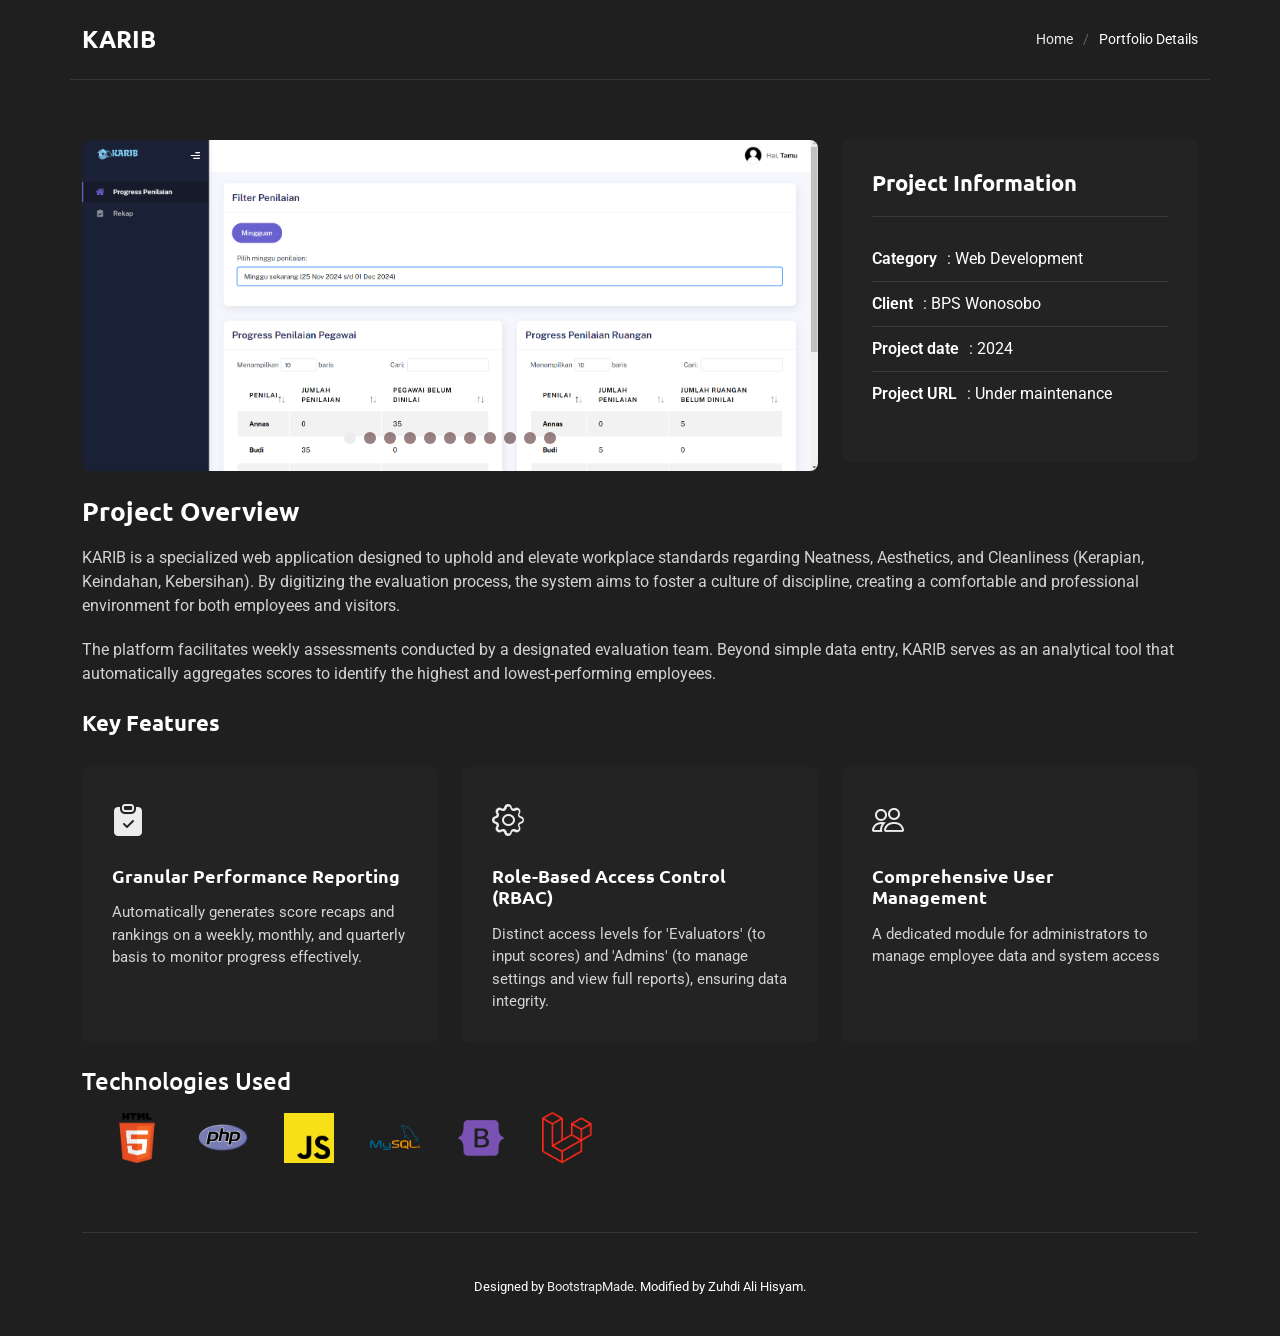
==== detail-karib.html @ 89c1a896 "update footer" ====
<!DOCTYPE html>
<html lang="en">
  <head>
    <meta charset="utf-8" />
    <meta content="width=device-width, initial-scale=1.0" name="viewport" />
    <title>Portfolio Details - KARIB</title>
    <meta name="description" content="" />
    <meta name="keywords" content="" />

    <!-- Favicons -->
    <link href="assets/img/favicon.png" rel="icon" />
    <link href="assets/img/apple-touch-icon.png" rel="apple-touch-icon" />

    <!-- Fonts -->
    <link href="https://fonts.googleapis.com" rel="preconnect" />
    <link href="https://fonts.gstatic.com" rel="preconnect" crossorigin />
    <link
      href="https://fonts.googleapis.com/css2?family=Roboto:ital,wght@0,100;0,300;0,400;0,500;0,700;0,900;1,100;1,300;1,400;1,500;1,700;1,900&family=Ubuntu:ital,wght@0,300;0,400;0,500;0,700;1,300;1,400;1,500;1,700&family=Nunito:ital,wght@0,200;0,300;0,400;0,500;0,600;0,700;0,800;0,900;1,200;1,300;1,400;1,500;1,600;1,700;1,800;1,900&display=swap"
      rel="stylesheet"
    />

    <!-- Vendor CSS Files -->
    <link
      href="assets/vendor/bootstrap/css/bootstrap.min.css"
      rel="stylesheet"
    />
    <link
      href="assets/vendor/bootstrap-icons/bootstrap-icons.css"
      rel="stylesheet"
    />
    <link href="assets/vendor/aos/aos.css" rel="stylesheet" />
    <link
      href="assets/vendor/glightbox/css/glightbox.min.css"
      rel="stylesheet"
    />
    <link href="assets/vendor/swiper/swiper-bundle.min.css" rel="stylesheet" />

    <!-- Main CSS File -->
    <link href="assets/css/main.css" rel="stylesheet" />

    <!-- =======================================================
  * Template Name: SnapFolio
  * Template URL: https://bootstrapmade.com/snapfolio-bootstrap-portfolio-template/
  * Updated: Jul 21 2025 with Bootstrap v5.3.7
  * Author: BootstrapMade.com
  * License: https://bootstrapmade.com/license/
  ======================================================== -->
  </head>

  <body class="portfolio-details-page">
    <main class="main">
      <!-- Page Title -->
      <div class="page-title dark-background">
        <div
          class="container d-lg-flex justify-content-between align-items-center"
        >
          <h1 class="mb-2 mb-lg-0">KARIB</h1>
          <nav class="breadcrumbs">
            <ol>
              <li><a href="index.html">Home</a></li>
              <li class="current">Portfolio Details</li>
            </ol>
          </nav>
        </div>
      </div>
      <!-- End Page Title -->

      <!-- Portfolio Details Section -->
      <section id="portfolio-details" class="portfolio-details section">
        <div class="container" data-aos="fade-up" data-aos-delay="100">
          <div class="row gy-4">
            <div class="col-lg-8">
              <div class="portfolio-details-slider swiper init-swiper">
                <script type="application/json" class="swiper-config">
                  {
                    "loop": true,
                    "speed": 600,
                    "autoplay": {
                      "delay": 5000
                    },
                    "slidesPerView": "auto",
                    "pagination": {
                      "el": ".swiper-pagination",
                      "type": "bullets",
                      "clickable": true
                    }
                  }
                </script>

                <div class="swiper-wrapper align-items-center">
                  <div class="swiper-slide">
                    <img
                      src="assets/img/portfolio/karib/karib.png"
                      alt="Portfolio Image"
                      class="img-fluid"
                      loading="lazy"
                    />
                  </div>

                  <div class="swiper-slide">
                    <img
                      src="assets/img/portfolio/karib/karib-(1).png"
                      alt="Portfolio Image"
                      class="img-fluid"
                      loading="lazy"
                    />
                  </div>
                  <div class="swiper-slide">
                    <img
                      src="assets/img/portfolio/karib/karib-(2).png"
                      alt="Portfolio Image"
                      class="img-fluid"
                      loading="lazy"
                    />
                  </div>

                  <div class="swiper-slide">
                    <img
                      src="assets/img/portfolio/karib/karib-(3).png"
                      alt="Portfolio Image"
                      class="img-fluid"
                      loading="lazy"
                    />
                  </div>

                  <div class="swiper-slide">
                    <img
                      src="assets/img/portfolio/karib/karib-(4).png"
                      alt="Portfolio Image"
                      class="img-fluid"
                      loading="lazy"
                    />
                  </div>

                  <div class="swiper-slide">
                    <img
                      src="assets/img/portfolio/karib/karib-(5).png"
                      alt="Portfolio Image"
                      class="img-fluid"
                      loading="lazy"
                    />
                  </div>

                  <div class="swiper-slide">
                    <img
                      src="assets/img/portfolio/karib/karib-(6).png"
                      alt="Portfolio Image"
                      class="img-fluid"
                      loading="lazy"
                    />
                  </div>

                  <div class="swiper-slide">
                    <img
                      src="assets/img/portfolio/karib/karib-(7).png"
                      alt="Portfolio Image"
                      class="img-fluid"
                      loading="lazy"
                    />
                  </div>

                  <div class="swiper-slide">
                    <img
                      src="assets/img/portfolio/karib/karib-(8).png"
                      alt="Portfolio Image"
                      class="img-fluid"
                      loading="lazy"
                    />
                  </div>

                  <div class="swiper-slide">
                    <img
                      src="assets/img/portfolio/karib/karib-(9).png"
                      alt="Portfolio Image"
                      class="img-fluid"
                      loading="lazy"
                    />
                  </div>

                  <div class="swiper-slide">
                    <img
                      src="assets/img/portfolio/karib/karib-(10).png"
                      alt="Portfolio Image"
                      class="img-fluid"
                      loading="lazy"
                    />
                  </div>
                </div>
                <div class="swiper-pagination"></div>
              </div>
            </div>

            <div class="col-lg-4">
              <div
                class="portfolio-info"
                data-aos="fade-left"
                data-aos-delay="200"
              >
                <h3>Project Information</h3>
                <ul>
                  <li><strong>Category</strong>: Web Development</li>
                  <li><strong>Client</strong>: BPS Wonosobo</li>
                  <li><strong>Project date</strong>: 2024</li>
                  <li><strong>Project URL</strong>: Under maintenance</li>
                </ul>
              </div>
            </div>

            <div class="col-lg-12">
              <div
                class="portfolio-description"
                data-aos="fade-up"
                data-aos-delay="300"
              >
                <h2>Project Overview</h2>
                <p>
                  KARIB is a specialized web application designed to uphold and
                  elevate workplace standards regarding Neatness, Aesthetics,
                  and Cleanliness (Kerapian, Keindahan, Kebersihan). By
                  digitizing the evaluation process, the system aims to foster a
                  culture of discipline, creating a comfortable and professional
                  environment for both employees and visitors.
                </p>
                <p>
                  The platform facilitates weekly assessments conducted by a
                  designated evaluation team. Beyond simple data entry, KARIB
                  serves as an analytical tool that automatically aggregates
                  scores to identify the highest and lowest-performing
                  employees.
                </p>

                <div class="features mt-4">
                  <h3>Key Features</h3>
                  <div class="row gy-3">
                    <div class="col-md-4">
                      <div
                        class="feature-item"
                        data-aos="fade-up"
                        data-aos-delay="400"
                      >
                        <i class="bi bi-clipboard-check-fill"></i>
                        <h4>Granular Performance Reporting</h4>
                        <p>
                          Automatically generates score recaps and rankings on a
                          weekly, monthly, and quarterly basis to monitor
                          progress effectively.
                        </p>
                      </div>
                    </div>

                    <div class="col-md-4">
                      <div
                        class="feature-item"
                        data-aos="fade-up"
                        data-aos-delay="500"
                      >
                        <i class="bi bi-gear"></i>
                        <h4>Role-Based Access Control (RBAC)</h4>
                        <p>
                          Distinct access levels for 'Evaluators' (to input
                          scores) and 'Admins' (to manage settings and view full
                          reports), ensuring data integrity.
                        </p>
                      </div>
                    </div>

                    <div class="col-md-4">
                      <div
                        class="feature-item"
                        data-aos="fade-up"
                        data-aos-delay="600"
                      >
                        <i class="bi bi-people"></i>
                        <h4>Comprehensive User Management</h4>
                        <p>
                          A dedicated module for administrators to manage
                          employee data and system access
                        </p>
                      </div>
                    </div>
                  </div>
                </div>
              </div>
            </div>

            <div class="col-lg-12">
              <h4>Technologies Used</h4>
              <div class="container" data-aos="fade-up" data-aos-delay="100">
                <div class="row">
                  <div class="col">
                    <div
                      class="skills-category"
                      data-aos="fade-up"
                      data-aos-delay="200"
                    >
                      <div class="skills-animation">
                        <div
                          class="skill-item d-flex flex-wrap align-items-center"
                        >
                          <div class="hover-putih" data-name="HTML">
                            <img
                              src="assets/img/logo/html.png"
                              alt="HTML"
                              style="width: 50px"
                              loading="lazy"
                            />
                          </div>

                          <div class="hover-putih" data-name="PHP">
                            <img
                              src="assets/img/logo/php.png"
                              alt="PHP"
                              style="width: 50px"
                              loading="lazy"
                            />
                          </div>
                          <div class="hover-putih" data-name="JavaScript">
                            <img
                              src="assets/img/logo/js.png"
                              alt="JavaScript"
                              style="width: 50px"
                              loading="lazy"
                            />
                          </div>
                          <div class="hover-putih" data-name="mySQL">
                            <img
                              src="assets/img/logo/mysql.png"
                              alt="mySQL"
                              style="width: 50px"
                              loading="lazy"
                            />
                          </div>
                          <div class="hover-putih" data-name="Bootstrap">
                            <img
                              src="assets/img/logo/bootstrap.png"
                              alt="Bootstrap"
                              style="width: 50px"
                              loading="lazy"
                            />
                          </div>
                          <div class="hover-putih" data-name="Laravel">
                            <img
                              src="assets/img/logo/laravel.png"
                              alt="Laravel"
                              style="width: 50px"
                              loading="lazy"
                            />
                          </div>
                        </div>
                      </div>
                    </div>
                    <!-- End Frontend Skills -->
                  </div>
                </div>
              </div>
            </div>
          </div>
        </div>
      </section>
      <!-- /Portfolio Details Section -->
    </main>

    <footer id="footer" class="footer position-relative">
      <div class="container">
        <div class="copyright text-center"></div>
        <div class="credits">
          <!-- All the links in the footer should remain intact. -->
          <!-- You can delete the links only if you've purchased the pro version. -->
          <!-- Licensing information: https://bootstrapmade.com/license/ -->
          <!-- Purchase the pro version with working PHP/AJAX contact form: [buy-url] -->
          Designed by <a href="https://bootstrapmade.com/">BootstrapMade</a>.
          Modified by Zuhdi Ali Hisyam.
        </div>
      </div>
    </footer>

    <!-- Scroll Top -->
    <a
      href="#"
      id="scroll-top"
      class="scroll-top d-flex align-items-center justify-content-center"
      ><i class="bi bi-arrow-up-short"></i
    ></a>

    <!-- Preloader -->
    <div id="preloader"></div>

    <!-- Vendor JS Files -->
    <script src="assets/vendor/bootstrap/js/bootstrap.bundle.min.js"></script>
    <script src="assets/vendor/php-email-form/validate.js"></script>
    <script src="assets/vendor/aos/aos.js"></script>
    <script src="assets/vendor/typed.js/typed.umd.js"></script>
    <script src="assets/vendor/purecounter/purecounter_vanilla.js"></script>
    <script src="assets/vendor/waypoints/noframework.waypoints.js"></script>
    <script src="assets/vendor/isotope-layout/isotope.pkgd.min.js"></script>
    <script src="assets/vendor/imagesloaded/imagesloaded.pkgd.min.js"></script>
    <script src="assets/vendor/glightbox/js/glightbox.min.js"></script>
    <script src="assets/vendor/swiper/swiper-bundle.min.js"></script>

    <!-- Main JS File -->
    <script src="assets/js/main.js"></script>
  </body>
</html>
---- assets/css/main.css ----
/**
* Template Name: SnapFolio
* Template URL: https://bootstrapmade.com/snapfolio-bootstrap-portfolio-template/
* Updated: Jul 21 2025 with Bootstrap v5.3.7
* Author: BootstrapMade.com
* License: https://bootstrapmade.com/license/
*/

/*--------------------------------------------------------------
# Font & Color Variables
# Help: https://bootstrapmade.com/color-system/
--------------------------------------------------------------*/
/* Fonts */
:root {
  --default-font: "Roboto",  system-ui, -apple-system, "Segoe UI", Roboto, "Helvetica Neue", Arial, "Noto Sans", "Liberation Sans", sans-serif, "Apple Color Emoji", "Segoe UI Emoji", "Segoe UI Symbol", "Noto Color Emoji";
  --heading-font: "Ubuntu",  sans-serif;
  --nav-font: "Nunito",  sans-serif;
}

/* Global Colors - The following color variables are used throughout the website. Updating them here will change the color scheme of the entire website */
:root { 
  --background-color: #1f1f1f; /* Background color for the entire website, including individual sections */
  --default-color: #ffffff; /* Default color used for the majority of the text content across the entire website */
  --heading-color: #ffffff; /* Color for headings, subheadings and title throughout the website */
  --accent-color: #ececec; /* Accent color that represents your brand on the website. It's used for buttons, links, and other elements that need to stand out */
  --surface-color: #232323; /* The surface color is used as a background of boxed elements within sections, such as cards, icon boxes, or other elements that require a visual separation from the global background. */
  --contrast-color: #310606; /* Contrast color for text, ensuring readability against backgrounds of accent, heading, or default colors. */
}

/* Nav Menu Colors - The following color variables are used specifically for the navigation menu. They are separate from the global colors to allow for more customization options */
:root {
  --nav-color: rgba(236, 236, 236, 0.59);  /* The default color of the main navmenu links */
  --nav-hover-color: #ffffff; /* Applied to main navmenu links when they are hovered over or active */
  --nav-mobile-background-color: #393939; /* Used as the background color for mobile navigation menu */
  --nav-dropdown-background-color: #393939; /* Used as the background color for dropdown items that appear when hovering over primary navigation items */
  --nav-dropdown-color: #ffffff; /* Used for navigation links of the dropdown items in the navigation menu. */
  --nav-dropdown-hover-color: #ececec; /* Similar to --nav-hover-color, this color is applied to dropdown navigation links when they are hovered over. */
}

/* Color Presets - These classes override global colors when applied to any section or element, providing reuse of the sam color scheme. */

.light-background {
  --background-color: #2c2c2c;
  --surface-color: #323232;
}

.dark-background {
  --background-color: #040b14;
  --default-color: #ffffff;
  --heading-color: #ffffff;
  --surface-color: #151f2b;
  --contrast-color: #ffffff;
}

/* Smooth scroll */
:root {
  scroll-behavior: smooth;
}

/*--------------------------------------------------------------
# General Styling & Shared Classes
--------------------------------------------------------------*/
body {
  color: var(--default-color);
  background-color: var(--background-color);
  font-family: var(--default-font);
}

a {
  color: var(--accent-color);
  text-decoration: none;
  transition: 0.3s;
}

a:hover {
  color: color-mix(in srgb, var(--accent-color), transparent 25%);
  text-decoration: none;
}

h1,
h2,
h3,
h4,
h5,
h6 {
  color: var(--heading-color);
  font-family: var(--heading-font);
}

/* PHP Email Form Messages
------------------------------*/
.php-email-form .error-message {
  display: none;
  background: #df1529;
  color: #ffffff;
  text-align: left;
  padding: 15px;
  margin-bottom: 24px;
  font-weight: 600;
}

.php-email-form .sent-message {
  display: none;
  color: #ffffff;
  background: #059652;
  text-align: center;
  padding: 15px;
  margin-bottom: 24px;
  font-weight: 600;
}

.php-email-form .loading {
  display: none;
  background: var(--surface-color);
  text-align: center;
  padding: 15px;
  margin-bottom: 24px;
}

.php-email-form .loading:before {
  content: "";
  display: inline-block;
  border-radius: 50%;
  width: 24px;
  height: 24px;
  margin: 0 10px -6px 0;
  border: 3px solid var(--accent-color);
  border-top-color: var(--surface-color);
  animation: php-email-form-loading 1s linear infinite;
}

@keyframes php-email-form-loading {
  0% {
    transform: rotate(0deg);
  }

  100% {
    transform: rotate(360deg);
  }
}

/*--------------------------------------------------------------
# Global Header
--------------------------------------------------------------*/
.header {
  --background-color: #1b1b1b;
  --contrast-color: #444444;
  color: var(--default-color);
  position: fixed;
  top: 0;
  left: 0;
  bottom: 0;
  padding: 0 15px;
  width: 300px;
  transition: all ease-in-out 0.3s;
  overflow-y: auto;
  z-index: 997;
}

.header .header-container {
  border-radius: 20px;
  padding: 15px;
  background-color: var(--background-color);
  border: 1px solid color-mix(in srgb, var(--default-color), transparent 80%);
}

.header .social-links {
  margin: 0 0 10px 0;
}

.header .social-links a {
  font-size: 16px;
  display: inline-flex;
  align-items: center;
  justify-content: center;
  background: color-mix(in srgb, var(--default-color), transparent 90%);
  color: var(--default-color);
  margin: 0 2px;
  border-radius: 50%;
  text-align: center;
  width: 40px;
  height: 40px;
  transition: 0.3s;
}

.header .social-links a:hover {
  color: var(--contrast-color);
  background: var(--accent-color);
}

@media (min-width: 1200px) {

  .header~main,
  .header~#footer {
    margin-left: 330px;
  }
}

@media (max-width: 1199px) {
  .header {
    left: -100%;
  }
}

.header.header-show {
  left: 0;
}

.header .header-toggle {
  color: var(--contrast-color);
  background-color: var(--accent-color);
  font-size: 22px;
  display: flex;
  align-items: center;
  justify-content: center;
  width: 40px;
  height: 40px;
  border-radius: 50%;
  cursor: pointer;
  position: fixed;
  top: 15px;
  right: 15px;
  z-index: 9999;
  transition: background-color 0.3s;
}

.header .header-toggle:hover {
  color: var(--contrast-color);
  background-color: color-mix(in srgb, var(--accent-color) 90%, white 15%);
}

/*--------------------------------------------------------------
# Navigation Menu
--------------------------------------------------------------*/
.mobile-nav-toggle {
  display: none;
}

.navmenu {
  padding: 0;
  z-index: 9997;
  width: 100%;
}

.navmenu ul {
  list-style: none;
  padding: 0 0 20px 0;
  margin: 0;
}

.navmenu a,
.navmenu a:focus {
  color: var(--nav-color);
  padding: 15px 10px;
  font-family: var(--nav-font);
  font-size: 16px;
  font-weight: 400;
  display: flex;
  align-items: center;
  white-space: nowrap;
  transition: 0.3s;
  width: 100%;
}

.navmenu a .navicon,
.navmenu a:focus .navicon {
  font-size: 20px;
  margin-right: 10px;
}

.navmenu a .toggle-dropdown,
.navmenu a:focus .toggle-dropdown {
  font-size: 12px;
  line-height: 0;
  margin-left: auto;
  width: 30px;
  height: 30px;
  display: flex;
  align-items: center;
  justify-content: center;
  border-radius: 50%;
  transition: 0.3s;
  flex-shrink: 0;
  background-color: color-mix(in srgb, var(--accent-color), transparent 90%);
}

.navmenu a .toggle-dropdown:hover,
.navmenu a:focus .toggle-dropdown:hover {
  background-color: var(--accent-color);
  color: var(--contrast-color);
}

.navmenu a:hover,
.navmenu .active,
.navmenu .active:focus {
  color: var(--nav-hover-color);
}

.navmenu a:hover .navicon,
.navmenu .active .navicon,
.navmenu .active:focus .navicon {
  color: var(--accent-color);
}

.navmenu .active .toggle-dropdown,
.navmenu .active:focus .toggle-dropdown {
  background-color: var(--accent-color);
  color: var(--contrast-color);
  transform: rotate(180deg);
}

.navmenu .dropdown {
  display: block;
}

.navmenu .dropdown a,
.navmenu .dropdown a:focus {
  color: --nav-dropdown-color;
}

.navmenu .dropdown a:hover,
.navmenu .dropdown .active,
.navmenu .dropdown .active:focus {
  color: var(--nav-dropdown-hover-color);
}

.navmenu .dropdown ul {
  position: static;
  display: none;
  z-index: 99;
  padding: 5px 10px;
  margin: 5px 10px;
  background-color: var(--nav-dropdown-background-color);
  border: 1px solid color-mix(in srgb, var(--default-color), transparent 90%);
  box-shadow: none;
  transition: all 0.5s ease-in-out;
}

.navmenu .dropdown ul ul {
  background-color: rgba(33, 37, 41, 0.1);
}

.navmenu .dropdown>.dropdown-active {
  display: block;
  background-color: rgba(33, 37, 41, 0.03);
}

/*--------------------------------------------------------------
# Global Footer
--------------------------------------------------------------*/
.footer {
  color: var(--default-color);
  background-color: var(--background-color);
  font-size: 14px;
  padding: 0 0 40px 0;
  position: relative;
}

.footer .copyright {
  padding-top: 40px;
  border-top: 1px solid color-mix(in srgb, var(--default-color), transparent 90%);
}

.footer .copyright p {
  margin-bottom: 0;
}

.footer .credits {
  margin-top: 4px;
  font-size: 13px;
  text-align: center;
}

/*--------------------------------------------------------------
# Preloader
--------------------------------------------------------------*/
#preloader {
  position: fixed;
  inset: 0;
  z-index: 999999;
  overflow: hidden;
  background: var(--background-color);
  transition: all 0.6s ease-out;
}

#preloader:before {
  content: "";
  position: fixed;
  top: calc(50% - 30px);
  left: calc(50% - 30px);
  border: 6px solid #ffffff;
  border-color: var(--accent-color) transparent var(--accent-color) transparent;
  border-radius: 50%;
  width: 60px;
  height: 60px;
  animation: animate-preloader 1.5s linear infinite;
}

@keyframes animate-preloader {
  0% {
    transform: rotate(0deg);
  }

  100% {
    transform: rotate(360deg);
  }
}

/*--------------------------------------------------------------
# Scroll Top Button
--------------------------------------------------------------*/
.scroll-top {
  position: fixed;
  visibility: hidden;
  opacity: 0;
  right: 15px;
  bottom: -15px;
  z-index: 99999;
  background-color: var(--accent-color);
  width: 44px;
  height: 44px;
  border-radius: 50px;
  transition: all 0.4s;
}

.scroll-top i {
  font-size: 24px;
  color: var(--contrast-color);
  line-height: 0;
}

.scroll-top:hover {
  background-color: color-mix(in srgb, var(--accent-color), transparent 20%);
  color: var(--contrast-color);
}

.scroll-top.active {
  visibility: visible;
  opacity: 1;
  bottom: 15px;
}

/*--------------------------------------------------------------
# Disable aos animation delay on mobile devices
--------------------------------------------------------------*/
@media screen and (max-width: 768px) {
  [data-aos-delay] {
    transition-delay: 0 !important;
  }
}

/*--------------------------------------------------------------
# Global Page Titles & Breadcrumbs
--------------------------------------------------------------*/
.page-title {
  color: var(--default-color);
  padding: 25px 0 0 0;
  position: relative;
}

.page-title .container {
  border-bottom: 1px solid color-mix(in srgb, var(--default-color), transparent 90%);
  padding-bottom: 25px;
}

.page-title h1 {
  font-size: 24px;
  font-weight: 700;
}

.page-title .breadcrumbs ol {
  display: flex;
  flex-wrap: wrap;
  list-style: none;
  padding: 0;
  margin: 0;
  font-size: 14px;
  font-weight: 400;
}

.page-title .breadcrumbs ol li+li {
  padding-left: 10px;
}

.page-title .breadcrumbs ol li+li::before {
  content: "/";
  display: inline-block;
  padding-right: 10px;
  color: color-mix(in srgb, var(--default-color), transparent 70%);
}

/*--------------------------------------------------------------
# Global Sections
--------------------------------------------------------------*/
section,
.section {
  color: var(--default-color);
  background-color: var(--background-color);
  padding: 60px 0;
  overflow: clip;
}

/*--------------------------------------------------------------
# Global Section Titles
--------------------------------------------------------------*/
.section-title {
  text-align: center;
  padding-bottom: 60px;
  position: relative;
}

.section-title h2 {
  font-size: 32px;
  font-weight: 700;
  position: relative;
}

.section-title h2:before,
.section-title h2:after {
  content: "";
  width: 50px;
  height: 2px;
  background: var(--accent-color);
  display: inline-block;
}

.section-title h2:before {
  margin: 0 15px 10px 0;
}

.section-title h2:after {
  margin: 0 0 10px 15px;
}

.section-title p {
  margin-bottom: 0;
}

/*--------------------------------------------------------------
# Hero Section
--------------------------------------------------------------*/
.hero {
  min-height: 100vh;
  position: relative;
  overflow: hidden;
  display: flex;
  align-items: center;
}

.hero .background-elements {
  position: absolute;
  top: 0;
  left: 0;
  width: 100%;
  height: 100%;
  z-index: 1;
  overflow: hidden;
}

.hero .background-elements .bg-circle {
  position: absolute;
  border-radius: 50%;
  background: linear-gradient(45deg, color-mix(in srgb, var(--accent-color), transparent 90%), color-mix(in srgb, var(--accent-color), transparent 95%));
  animation: float 6s ease-in-out infinite;
}

.hero .background-elements .bg-circle.circle-1 {
  width: 300px;
  height: 300px;
  top: 10%;
  right: 10%;
  animation-delay: 0s;
}

.hero .background-elements .bg-circle.circle-2 {
  width: 200px;
  height: 200px;
  bottom: 20%;
  left: 5%;
  animation-delay: 2s;
}

.hero .hero-content {
  position: relative;
  width: 100%;
  z-index: 2;
}

.hero .container {
  position: relative;
  z-index: 3;
}

.hero .hero-text h1 {
  font-size: 72px;
  font-weight: 800;
  line-height: 1.1;
  margin-bottom: 15px;
  color: var(--heading-color);
}

.hero .hero-text h1 .accent-text {
  color: var(--accent-color);
  position: relative;
}

.hero .hero-text h1 .accent-text::after {
  content: "";
  position: absolute;
  bottom: -5px;
  left: 0;
  width: 100%;
  height: 3px;
  background: linear-gradient(90deg, var(--accent-color), color-mix(in srgb, var(--accent-color), transparent 50%));
}

.hero .hero-text h2 {
  font-size: 32px;
  font-weight: 600;
  color: var(--heading-color);
  margin-bottom: 10px;
}

.hero .hero-text .lead {
  font-size: 24px;
  margin-bottom: 20px;
  color: var(--default-color);
}

.hero .hero-text .lead span {
  color: var(--accent-color);
  font-weight: 600;
  border-bottom: 2px solid var(--accent-color);
  padding-bottom: 2px;
}

.hero .hero-text .description {
  font-size: 18px;
  line-height: 1.6;
  color: color-mix(in srgb, var(--default-color), transparent 20%);
  margin-bottom: 40px;
  max-width: 500px;
}

.hero .hero-actions {
  display: flex;
  gap: 20px;
  margin-bottom: 40px;
  flex-wrap: wrap;
}

.hero .hero-actions .btn {
  padding: 14px 30px;
  font-size: 16px;
  font-weight: 600;
  border-radius: 50px;
  text-decoration: none;
  transition: all 0.3s ease;
  border: 2px solid;
}

.hero .hero-actions .btn.btn-primary {
  background-color: var(--accent-color);
  color: var(--contrast-color);
  border-color: var(--accent-color);
}

.hero .hero-actions .btn.btn-primary:hover {
  background-color: color-mix(in srgb, var(--accent-color), black 10%);
  transform: translateY(-2px);
  box-shadow: 0 8px 25px color-mix(in srgb, var(--accent-color), transparent 70%);
}

.hero .hero-actions .btn.btn-outline {
  background-color: transparent;
  color: var(--accent-color);
  border-color: var(--accent-color);
}

.hero .hero-actions .btn.btn-outline:hover {
  background-color: var(--accent-color);
  color: var(--contrast-color);
  transform: translateY(-2px);
}

.hero .social-links {
  display: flex;
  gap: 20px;
}

.hero .social-links a {
  width: 50px;
  height: 50px;
  display: flex;
  align-items: center;
  justify-content: center;
  background-color: var(--surface-color);
  color: color-mix(in srgb, var(--default-color), transparent 40%);
  border-radius: 50%;
  font-size: 20px;
  transition: all 0.3s ease;
}

.hero .social-links a:hover {
  color: var(--contrast-color);
  background-color: var(--accent-color);
  transform: translateY(-3px);
  box-shadow: 0 8px 25px color-mix(in srgb, var(--accent-color), transparent 70%);
}

.hero .hero-visual {
  display: flex;
  justify-content: center;
  align-items: center;
  height: 100%;
}

.hero .hero-visual .profile-container {
  position: relative;
  width: 400px;
  height: 400px;
}

.hero .hero-visual .profile-container .profile-background {
  position: absolute;
  top: 15px;
  left: 15px;
  width: 100%;
  height: 100%;
  background: color-mix(in srgb, var(--accent-color), transparent 90%);
  border-radius: 30px;
  z-index: 1;
}

.hero .hero-visual .profile-container .profile-image {
  position: relative;
  width: 100%;
  height: 100%;
  object-fit: cover;
  border-radius: 30px;
  z-index: 2;
}

@keyframes float {

  0%,
  100% {
    transform: translateY(0px);
  }

  50% {
    transform: translateY(-20px);
  }
}

@keyframes floatIcon {

  0%,
  100% {
    transform: translateY(0px) rotate(0deg);
  }

  50% {
    transform: translateY(-10px) rotate(5deg);
  }
}

@media (max-width: 992px) {
  .hero .hero-text {
    text-align: center;
    margin-bottom: 50px;
  }

  .hero .hero-text h1 {
    font-size: 56px;
  }

  .hero .hero-text h2 {
    font-size: 28px;
  }

  .hero .hero-text .lead {
    font-size: 20px;
  }

  .hero .hero-visual .profile-container {
    width: 350px;
    height: 350px;
  }
}

@media (max-width: 768px) {
  .hero .hero-text h1 {
    font-size: 42px;
  }

  .hero .hero-text h2 {
    font-size: 24px;
  }

  .hero .hero-text .lead {
    font-size: 18px;
  }

  .hero .hero-text .description {
    font-size: 16px;
  }

  .hero .hero-actions {
    justify-content: center;
  }

  .hero .hero-actions .btn {
    padding: 12px 25px;
    font-size: 14px;
  }

  .hero .hero-visual .profile-container {
    width: 300px;
    height: 300px;
  }

  .hero .background-elements .bg-circle.circle-1 {
    width: 200px;
    height: 200px;
  }

  .hero .background-elements .bg-circle.circle-2 {
    width: 150px;
    height: 150px;
  }

  .hero .background-elements .bg-circle.circle-3 {
    width: 100px;
    height: 100px;
  }
}

/*--------------------------------------------------------------
# About Section
--------------------------------------------------------------*/
.about .profile-card {
  background: linear-gradient(135deg, var(--surface-color) 0%, color-mix(in srgb, var(--surface-color), var(--accent-color) 5%) 100%);
  border-radius: 2rem;
  padding: 2.5rem;
  text-align: center;
  box-shadow: 0 20px 40px rgba(0, 0, 0, 0.08);
  border: 1px solid color-mix(in srgb, var(--accent-color), transparent 90%);
  position: relative;
  overflow: hidden;
}

.about .profile-card::before {
  content: "";
  position: absolute;
  top: 0;
  left: 0;
  right: 0;
  height: 4px;
  background: linear-gradient(90deg, var(--accent-color), color-mix(in srgb, var(--accent-color), var(--heading-color) 30%));
}

@media (max-width: 991px) {
  .about .profile-card {
    margin-bottom: 3rem;
  }
}

.about .profile-header {
  position: relative;
  margin-bottom: 2rem;
}

.about .profile-header .profile-image {
  width: 160px;
  height: 160px;
  margin: 0 auto 1.5rem;
  border-radius: 50%;
  overflow: hidden;
  border: 4px solid var(--accent-color);
  box-shadow: 0 10px 30px rgba(0, 0, 0, 0.15);
}

.about .profile-header .profile-image img {
  width: 100%;
  height: 100%;
  object-fit: cover;
}

.about .profile-header .profile-badge {
  position: absolute;
  bottom: 20px;
  right: calc(50% - 65px);
  width: 32px;
  height: 32px;
  background-color: var(--accent-color);
  border-radius: 50%;
  display: flex;
  align-items: center;
  justify-content: center;
  border: 3px solid var(--surface-color);
}

.about .profile-header .profile-badge i {
  color: var(--contrast-color);
  font-size: 14px;
}

.about .profile-content h3 {
  font-size: 1.5rem;
  font-weight: 700;
  margin-bottom: 0.5rem;
  color: var(--heading-color);
}

.about .profile-content .profession {
  color: var(--accent-color);
  font-weight: 500;
  margin-bottom: 2rem;
}

.about .contact-links {
  display: flex;
  flex-direction: column;
  gap: 1rem;
}

.about .contact-links .contact-item {
  display: flex;
  align-items: center;
  gap: 0.75rem;
  padding: 0.75rem 1rem;
  background-color: color-mix(in srgb, var(--surface-color), var(--background-color) 50%);
  border-radius: 0.75rem;
  text-decoration: none;
  color: var(--default-color);
  transition: all 0.3s;
  border: 1px solid color-mix(in srgb, var(--default-color), transparent 90%);
}

.about .contact-links .contact-item:hover {
  background-color: var(--accent-color);
  color: var(--contrast-color);
  transform: translateY(-2px);
  box-shadow: 0 5px 20px color-mix(in srgb, var(--accent-color), transparent 70%);
}

.about .contact-links .contact-item i {
  font-size: 1rem;
  width: 18px;
}

.about .about-content {
  padding-left: 3rem;
}

@media (max-width: 991px) {
  .about .about-content {
    padding-left: 0;
  }
}

.about .about-content .section-header {
  margin-bottom: 2rem;
}

.about .about-content .section-header .badge-text {
  display: inline-block;
  background: linear-gradient(135deg, var(--accent-color), color-mix(in srgb, var(--accent-color), var(--heading-color) 20%));
  color: var(--contrast-color);
  padding: 0.5rem 1.5rem;
  border-radius: 2rem;
  font-size: 0.875rem;
  font-weight: 600;
  letter-spacing: 0.5px;
  margin-bottom: 1.5rem;
}

.about .about-content .section-header h2 {
  font-size: 2.25rem;
  font-weight: 700;
  line-height: 1.3;
  margin: 0;
}

@media (max-width: 768px) {
  .about .about-content .section-header h2 {
    font-size: 1.875rem;
  }
}

.about .about-content .description {
  margin-bottom: 2.5rem;
}

.about .about-content .description p {
  font-size: 1.1rem;
  line-height: 1.7;
  color: color-mix(in srgb, var(--default-color), transparent 20%);
  margin-bottom: 1.5rem;
}

.about .about-content .description p:last-child {
  margin-bottom: 0;
}

.about .stats-grid {
  display: grid;
  grid-template-columns: repeat(3, 1fr);
  gap: 2rem;
  margin-bottom: 2.5rem;
  padding: 2rem;
  background-color: var(--surface-color);
  border-radius: 1.5rem;
  box-shadow: 0 10px 30px rgba(0, 0, 0, 0.05);
}

@media (max-width: 768px) {
  .about .stats-grid {
    grid-template-columns: 1fr;
    gap: 1.5rem;
    text-align: center;
  }
}

.about .stats-grid .stat-item {
  text-align: center;
}

.about .stats-grid .stat-item .stat-number {
  font-size: 2rem;
  font-weight: 700;
  color: var(--accent-color);
  display: block;
  margin-bottom: 0.5rem;
}

.about .stats-grid .stat-item .stat-label {
  font-size: 0.875rem;
  color: color-mix(in srgb, var(--default-color), transparent 40%);
  font-weight: 500;
}

.about .details-grid {
  margin-bottom: 2.5rem;
}

.about .details-grid .detail-row {
  display: grid;
  grid-template-columns: 1fr 1fr;
  gap: 2rem;
  margin-bottom: 1.5rem;
}

@media (max-width: 768px) {
  .about .details-grid .detail-row {
    grid-template-columns: 1fr;
    gap: 1rem;
  }
}

.about .details-grid .detail-row:last-child {
  margin-bottom: 0;
}

.about .details-grid .detail-item .detail-label {
  display: block;
  font-size: 0.875rem;
  color: color-mix(in srgb, var(--default-color), transparent 50%);
  margin-bottom: 0.5rem;
  font-weight: 500;
}

.about .details-grid .detail-item .detail-value {
  display: block;
  font-weight: 600;
  color: var(--heading-color);
  font-size: 1rem;
}

.about .cta-section {
  display: flex;
  gap: 1rem;
  flex-wrap: wrap;
}

.about .cta-section .btn {
  padding: 0.875rem 2rem;
  border-radius: 0.75rem;
  font-weight: 600;
  text-decoration: none;
  transition: all 0.3s;
  display: inline-flex;
  align-items: center;
  gap: 0.5rem;
  border: 2px solid transparent;
}

.about .cta-section .btn.btn-primary {
  background-color: var(--accent-color);
  color: var(--contrast-color);
}

.about .cta-section .btn.btn-primary:hover {
  background-color: color-mix(in srgb, var(--accent-color), black 15%);
  transform: translateY(-2px);
  box-shadow: 0 10px 30px color-mix(in srgb, var(--accent-color), transparent 60%);
}

.about .cta-section .btn.btn-outline {
  background-color: transparent;
  color: var(--default-color);
  border-color: color-mix(in srgb, var(--default-color), transparent 70%);
}

.about .cta-section .btn.btn-outline:hover {
  border-color: var(--accent-color);
  transform: translateY(-2px);
}

/*--------------------------------------------------------------
# Stats Section
--------------------------------------------------------------*/
.stats .stats-wrapper {
  display: grid;
  grid-template-columns: repeat(4, 1fr);
  gap: 20px;
}

@media (max-width: 992px) {
  .stats .stats-wrapper {
    grid-template-columns: repeat(2, 1fr);
  }
}

@media (max-width: 576px) {
  .stats .stats-wrapper {
    grid-template-columns: 1fr;
  }
}

.stats .stats-item {
  background: linear-gradient(135deg, color-mix(in srgb, var(--surface-color), transparent 5%), var(--surface-color));
  border-radius: 15px;
  padding: 40px 20px;
  text-align: center;
  position: relative;
  transition: transform 0.3s ease, box-shadow 0.3s ease;
  box-shadow: 0 10px 30px rgba(0, 0, 0, 0.05);
  overflow: hidden;
}

.stats .stats-item:hover {
  transform: translateY(-10px);
  box-shadow: 0 15px 35px rgba(0, 0, 0, 0.1);
}

.stats .stats-item:hover .icon-wrapper {
  transform: scale(1.1);
}

.stats .stats-item:nth-child(1) .icon-wrapper {
  background-color: color-mix(in srgb, var(--accent-color), transparent 85%);
}

.stats .stats-item:nth-child(1) .icon-wrapper i {
  color: color-mix(in srgb, var(--accent-color), transparent 10%);
}

.stats .stats-item:nth-child(2) .icon-wrapper {
  background-color: color-mix(in srgb, #ff7e00, transparent 85%);
}

.stats .stats-item:nth-child(2) .icon-wrapper i {
  color: color-mix(in srgb, #ff7e00, transparent 10%);
}

.stats .stats-item:nth-child(3) .icon-wrapper {
  background-color: color-mix(in srgb, #00c875, transparent 85%);
}

.stats .stats-item:nth-child(3) .icon-wrapper i {
  color: color-mix(in srgb, #00c875, transparent 10%);
}

.stats .stats-item:nth-child(4) .icon-wrapper {
  background-color: color-mix(in srgb, #e83e8c, transparent 85%);
}

.stats .stats-item:nth-child(4) .icon-wrapper i {
  color: color-mix(in srgb, #e83e8c, transparent 10%);
}

.stats .stats-item .icon-wrapper {
  width: 80px;
  height: 80px;
  border-radius: 50%;
  display: flex;
  align-items: center;
  justify-content: center;
  margin: 0 auto 20px;
  transition: transform 0.3s ease;
}

.stats .stats-item .icon-wrapper i {
  font-size: 36px;
}

.stats .stats-item span {
  display: block;
  font-size: 48px;
  font-weight: 700;
  color: var(--heading-color);
  margin-bottom: 10px;
  line-height: 1;
  font-family: var(--heading-font);
}

.stats .stats-item p {
  color: var(--default-color);
  font-size: 18px;
  margin: 0;
  font-weight: 500;
  font-family: var(--heading-font);
  opacity: 0.8;
}

/*--------------------------------------------------------------
# Skills Section
--------------------------------------------------------------*/
.skills .skills-category {
  background-color: var(--surface-color);
  padding: 30px;
  border-radius: 8px;
  box-shadow: 0 0 20px rgba(0, 0, 0, 0.05);
  height: 100%;
  transition: transform 0.3s;
}

.skills .skills-category:hover {
  transform: translateY(-5px);
}

.skills .skills-category h3 {
  font-size: 24px;
  margin-bottom: 25px;
  position: relative;
  padding-bottom: 15px;
}

.skills .skills-category h3:after {
  content: "";
  position: absolute;
  bottom: 0;
  left: 0;
  width: 50px;
  height: 2px;
  background-color: var(--accent-color);
}

.skills .skill-item {
  margin-bottom: 25px;
}

.skills .skill-item:last-child {
  margin-bottom: 0;
}

.skills .skill-item h4 {
  font-size: 16px;
  margin-bottom: 8px;
}

.skills .skill-item .skill-percentage {
  font-size: 14px;
  color: color-mix(in srgb, var(--heading-color), transparent 30%);
}

.skills .skill-item .progress {
  height: 8px;
  background-color: color-mix(in srgb, var(--accent-color), transparent 90%);
  border-radius: 20px;
  overflow: hidden;
  position: relative;
}

.skills .skill-item .progress .progress-bar {
  background-color: var(--accent-color);
  transition: width 1.5s ease-in-out;
  width: 0;
  height: 100%;
  border-radius: 20px;
}

.skills .skill-item .skill-tooltip {
  font-size: 14px;
  color: color-mix(in srgb, var(--default-color), transparent 30%);
  margin-top: 8px;
  opacity: 0;
  transform: translateY(-5px);
  transition: all 0.3s;
}

.skills .skill-item:hover .skill-tooltip {
  opacity: 1;
  transform: translateY(0);
}

.skills .skill-box {
  background-color: var(--surface-color);
  padding: 25px 20px;
  border-radius: 8px;
  text-align: center;
  transition: all 0.3s;
  height: 100%;
  position: relative;
  overflow: hidden;
  box-shadow: 0 0 15px rgba(0, 0, 0, 0.05);
}

.skills .skill-box:hover {
  transform: translateY(-5px);
}

.skills .skill-box:hover i {
  color: var(--accent-color);
  transform: scale(1.1);
}

.skills .skill-box:hover .skill-tooltip {
  opacity: 1;
  transform: translateY(0);
}

.skills .skill-box i {
  font-size: 36px;
  color: color-mix(in srgb, var(--accent-color), transparent 20%);
  margin-bottom: 15px;
  display: inline-block;
  transition: all 0.3s;
}

.skills .skill-box h4 {
  font-size: 18px;
  margin-bottom: 10px;
}

.skills .skill-box .skill-tooltip {
  font-size: 14px;
  color: color-mix(in srgb, var(--default-color), transparent 30%);
  opacity: 0;
  transform: translateY(5px);
  transition: all 0.3s;
}

@media (max-width: 991.98px) {
  .skills .skills-category {
    margin-bottom: 30px;
  }

  .skills .skills-category:last-child {
    margin-bottom: 0;
  }
}

@media (max-width: 767.98px) {
  .skills .skill-box {
    margin-bottom: 20px;
  }

  .skills .skill-box:last-child {
    margin-bottom: 0;
  }
}

/*--------------------------------------------------------------
# Resume Section
--------------------------------------------------------------*/
.resume .resume-side {
  background-color: var(--surface-color);
  padding: 2rem;
  border-radius: 10px;
  box-shadow: 0 0 20px rgba(0, 0, 0, 0.1);
  height: 100%;
}

.resume .resume-side .profile-img {
  text-align: center;
}

.resume .resume-side .profile-img img {
  width: 200px;
  height: 200px;
  object-fit: cover;
  border: 5px solid color-mix(in srgb, var(--accent-color), transparent 85%);
  border-radius: 50%;
}

.resume .resume-side h3 {
  font-size: 1.5rem;
  margin-bottom: 1rem;
  color: var(--heading-color);
  font-weight: 600;
}

.resume .resume-side .contact-info li {
  margin-bottom: 1rem;
  color: var(--default-color);
}

.resume .resume-side .contact-info li i {
  width: 25px;
  color: var(--accent-color);
  margin-right: 0.5rem;
}

.resume .resume-side .skill-item {
  margin-bottom: 1.5rem;
}

.resume .resume-side .skill-item span {
  font-size: 0.9rem;
  color: var(--default-color);
}

.resume .resume-side .skill-item .progress {
  height: 8px;
  background-color: color-mix(in srgb, var(--accent-color), transparent 90%);
  border-radius: 4px;
  margin-top: 0.5rem;
}

.resume .resume-side .skill-item .progress .progress-bar {
  background-color: var(--accent-color);
  width: 0;
  transition: width 1s ease;
}

.resume .resume-section {
  margin-bottom: 3rem;
}

.resume .resume-section h3 {
  font-size: 1.75rem;
  margin-bottom: 1.5rem;
  color: var(--heading-color);
  font-weight: 600;
}

.resume .resume-section h3 i {
  color: var(--accent-color);
}

.resume .resume-section .resume-item {
  padding-left: 1.5rem;
  border-left: 2px solid color-mix(in srgb, var(--accent-color), transparent 80%);
  margin-bottom: 2rem;
  position: relative;
}

.resume .resume-section .resume-item:before {
  content: "";
  position: absolute;
  width: 16px;
  height: 16px;
  border-radius: 50%;
  left: -9px;
  top: 0;
  background: var(--accent-color);
}

.resume .resume-section .resume-item h4 {
  font-size: 1.2rem;
  margin-bottom: 0.5rem;
  color: var(--heading-color);
  font-weight: 600;
}

.resume .resume-section .resume-item h5 {
  font-size: 1rem;
  margin-bottom: 0.5rem;
  color: var(--accent-color);
}

.resume .resume-section .resume-item .company {
  font-size: 0.95rem;
  margin-bottom: 1rem;
  color: var(--heading-color);
}

.resume .resume-section .resume-item .company i {
  margin-right: 0.5rem;
}

.resume .resume-section .resume-item ul {
  padding-left: 1.2rem;
}

.resume .resume-section .resume-item ul li {
  margin-bottom: 0.5rem;
  color: var(--default-color);
}

.resume .resume-section .resume-item p {
  color: var(--default-color);
  margin-bottom: 0;
}

@media (max-width: 991.98px) {
  .resume .resume-side {
    margin-bottom: 2rem;
  }
}

/*--------------------------------------------------------------
# Portfolio Section
--------------------------------------------------------------*/
@media (max-width: 991px) {
  .portfolio .filter-sidebar {
    margin-bottom: 30px;
  }
}

.portfolio .filters-wrapper {
  background-color: color-mix(in srgb, var(--surface-color), var(--default-color) 3%);
  padding: 30px;
  border-radius: 10px;
  box-shadow: 0 5px 25px rgba(0, 0, 0, 0.05);
}

@media (max-width: 991px) {
  .portfolio .filters-wrapper {
    padding: 20px;
  }
}

.portfolio .portfolio-filters {
  padding: 0;
  margin: 0;
  list-style: none;
  display: flex;
  flex-direction: column;
  gap: 10px;
}

@media (max-width: 991px) {
  .portfolio .portfolio-filters {
    flex-direction: row;
    flex-wrap: wrap;
    justify-content: center;
  }
}

.portfolio .portfolio-filters li {
  cursor: pointer;
  padding: 12px 20px;
  font-size: 16px;
  font-weight: 500;
  line-height: 1;
  color: var(--default-color);
  transition: all 0.3s ease-in-out;
  border-radius: 6px;
  background: transparent;
  position: relative;
  border-left: 3px solid transparent;
}

@media (max-width: 991px) {
  .portfolio .portfolio-filters li {
    padding: 8px 16px;
    border: 1px solid color-mix(in srgb, var(--accent-color), transparent 80%);
    border-left-width: 3px;
  }
}

.portfolio .portfolio-filters li:hover {
  color: var(--accent-color);
  background-color: color-mix(in srgb, var(--accent-color), transparent 90%);
  border-left-color: color-mix(in srgb, var(--accent-color), transparent 50%);
}

.portfolio .portfolio-filters li.filter-active {
  color: var(--accent-color);
  background-color: color-mix(in srgb, var(--accent-color), transparent 90%);
  border-left-color: var(--accent-color);
  font-weight: 600;
}

.portfolio .portfolio-wrap {
  transition: 0.4s;
  position: relative;
  overflow: hidden;
  border-radius: 12px;
  box-shadow: 0 5px 20px rgba(0, 0, 0, 0.08);
  height: 100%;
}

.portfolio .portfolio-wrap img {
  transition: transform 0.6s cubic-bezier(0.215, 0.61, 0.355, 1);
  width: 100%;
  height: 350px;
  object-fit: cover;
}

.portfolio .portfolio-wrap .portfolio-info {
  position: absolute;
  bottom: 0;
  left: 0;
  right: 0;
  padding: 25px;
  background: linear-gradient(to top, rgba(0, 0, 0, 0.8) 0%, rgba(0, 0, 0, 0.4) 60%, rgba(0, 0, 0, 0) 100%);
  z-index: 3;
  transition: all 0.4s cubic-bezier(0.215, 0.61, 0.355, 1);
  transform: translateY(20px);
  opacity: 0;
}

.portfolio .portfolio-wrap .portfolio-info .content {
  transition: all 0.4s cubic-bezier(0.215, 0.61, 0.355, 1);
  transform: translateY(20px);
}

.portfolio .portfolio-wrap .portfolio-info .category {
  display: inline-block;
  color: var(--accent-color);
  font-size: 14px;
  font-weight: 500;
  text-transform: uppercase;
  letter-spacing: 1px;
  margin-bottom: 8px;
}

.portfolio .portfolio-wrap .portfolio-info h4 {
  font-size: 20px;
  color: var(--contrast-color);
  font-weight: 700;
  margin-bottom: 15px;
}

.portfolio .portfolio-wrap .portfolio-info .portfolio-links {
  display: flex;
  gap: 12px;
}

.portfolio .portfolio-wrap .portfolio-info .portfolio-links a {
  color: var(--contrast-color);
  width: 40px;
  height: 40px;
  display: flex;
  align-items: center;
  justify-content: center;
  background-color: color-mix(in srgb, var(--accent-color), transparent 30%);
  border-radius: 50%;
  font-size: 18px;
  transition: 0.3s;
}

.portfolio .portfolio-wrap .portfolio-info .portfolio-links a:hover {
  background-color: var(--accent-color);
  transform: translateY(-3px);
}

.portfolio .portfolio-wrap:hover {
  transform: translateY(-5px);
}

.portfolio .portfolio-wrap:hover img {
  transform: scale(1.08);
}

.portfolio .portfolio-wrap:hover .portfolio-info {
  transform: translateY(0);
  opacity: 1;
}

.portfolio .portfolio-wrap:hover .portfolio-info .content {
  transform: translateY(0);
}

/*--------------------------------------------------------------
# Services Section
--------------------------------------------------------------*/
.services .service-header {
  margin-bottom: 60px;
}

.services .service-header .service-intro .service-heading {
  font-size: 48px;
  margin-bottom: 0;
  font-weight: 700;
  line-height: 1.2;
  color: var(--heading-color);
}

.services .service-header .service-intro .service-heading div {
  display: block;
  position: relative;
}

.services .service-header .service-intro .service-heading span {
  display: block;
  color: var(--accent-color);
}

@media (max-width: 992px) {
  .services .service-header .service-intro .service-heading {
    font-size: 36px;
  }
}

@media (max-width: 768px) {
  .services .service-header .service-intro .service-heading {
    font-size: 30px;
    margin-bottom: 20px;
  }
}

.services .service-header .service-summary p {
  margin-bottom: 25px;
  color: var(--default-color);
}

.services .service-header .service-summary .service-btn {
  display: inline-flex;
  align-items: center;
  padding: 12px 30px;
  background-color: var(--accent-color);
  color: var(--contrast-color);
  border-radius: 4px;
  font-weight: 500;
  transition: all 0.3s ease;
}

.services .service-header .service-summary .service-btn i {
  margin-left: 10px;
  transition: transform 0.3s ease;
}

.services .service-header .service-summary .service-btn:hover {
  background-color: color-mix(in srgb, var(--accent-color), transparent 15%);
  color: var(--contrast-color);
}

.services .service-header .service-summary .service-btn:hover i {
  transform: translateX(5px);
}

@media (max-width: 992px) {
  .services .service-header .service-summary {
    margin-top: 30px;
  }
}

.services .service-card {
  padding: 40px 40px 40px 40px;
  margin-bottom: 30px;
  border: 2px solid color-mix(in srgb, var(--accent-color), transparent 90%);
  transition: all 0.3s ease;
}

.services .service-card .service-icon {
  margin-bottom: 25px;
  background-color: color-mix(in srgb, var(--accent-color), transparent 90%);
  display: inline-flex;
  align-items: center;
  justify-content: center;
  border-radius: 10px;
  width: 64px;
  height: 64px;
}

.services .service-card .service-icon i {
  font-size: 32px;
  color: var(--accent-color);
  transition: all 0.3s ease;
}

.services .service-card h3 {
  font-size: 28px;
  margin-bottom: 15px;
  font-weight: 700;
}

.services .service-card h3 a {
  color: var(--heading-color);
  transition: color 0.3s ease;
}

.services .service-card h3 a span {
  display: block;
}

.services .service-card h3 a:hover {
  color: var(--accent-color);
}

.services .service-card p {
  color: var(--default-color);
  transition: color 0.3s ease;
  margin-bottom: 0;
}

.services .service-card .card-action {
  position: absolute;
  top: 0;
  right: 0;
  width: 80px;
  height: 80px;
  display: flex;
  align-items: center;
  justify-content: center;
  background-color: var(--accent-color);
  opacity: 0;
  visibility: hidden;
  transform: translateY(20px);
  transition: all 0.3s ease;
}

.services .service-card .card-action i {
  font-size: 24px;
  color: var(--contrast-color);
  transition: transform 0.3s ease;
}

.services .service-card .card-action:hover i {
  transform: rotate(45deg);
}

.services .service-card::before {
  content: "";
  position: absolute;
  top: 0;
  left: 0;
  right: 0;
  bottom: 0;
  background-color: var(--surface-color);
  clip-path: polygon(70% 0, 100% 30%, 100% 100%, 0 100%, 0 0);
  z-index: -1;
  opacity: 0;
  visibility: hidden;
  transition: all 0.3s ease;
}

.services .service-card:hover {
  border-color: transparent;
}

.services .service-card:hover::before {
  opacity: 1;
  visibility: visible;
  background-color: color-mix(in srgb, var(--accent-color), transparent 90%);
}

.services .service-card:hover h3 a {
  color: var(--accent-color);
}

.services .service-card:hover h3 a:hover {
  color: var(--accent-color);
}

.services .service-card:hover p {
  color: color-mix(in srgb, var(--default-color), transparent 20%);
}

.services .service-card:hover .card-action {
  opacity: 1;
  visibility: visible;
  transform: translateY(0);
}

.services .service-card:hover .service-icon i {
  transform: scale(1.1);
}

@media (max-width: 768px) {
  .services .service-card {
    padding: 150px 25px 25px;
  }

  .services .service-card h3 {
    font-size: 24px;
  }

  .services .service-card .service-icon {
    position: absolute;
    top: 40px;
    left: 25px;
  }
}

@media (max-width: 768px) {
  .services {
    padding: 70px 0 50px;
  }
}

/*--------------------------------------------------------------
# Testimonials Section
--------------------------------------------------------------*/
.testimonials .testimonial-masonry {
  display: grid;
  grid-template-columns: repeat(3, 1fr);
  gap: 2rem;
  position: relative;
}

.testimonials .testimonial-masonry::before {
  content: "";
  position: absolute;
  width: 100%;
  height: 100%;
  background: radial-gradient(circle at center, color-mix(in srgb, var(--accent-color), transparent 95%), transparent);
  opacity: 0.5;
  z-index: -1;
}

.testimonials .testimonial-item:nth-child(3n-1) {
  margin-top: 3rem;
}

.testimonials .testimonial-item:nth-child(3n) {
  margin-top: 1.5rem;
}

.testimonials .testimonial-item.highlight .testimonial-content {
  background-color: color-mix(in srgb, var(--accent-color), transparent 92%);
  border: 1px solid color-mix(in srgb, var(--accent-color), transparent 70%);
}

.testimonials .testimonial-item.highlight .testimonial-content .quote-pattern {
  background-color: color-mix(in srgb, var(--accent-color), transparent 85%);
}

.testimonials .testimonial-item.highlight .testimonial-content .quote-pattern i {
  color: var(--accent-color);
}

.testimonials .testimonial-content {
  background-color: var(--surface-color);
  border-radius: 20px;
  padding: 2rem;
  position: relative;
  transition: all 0.3s ease;
  border: 1px solid color-mix(in srgb, var(--default-color), transparent 92%);
}

.testimonials .testimonial-content:hover {
  transform: translateY(-5px);
}

.testimonials .testimonial-content p {
  font-size: 1rem;
  line-height: 1.7;
  margin: 1.5rem 0;
  position: relative;
}

.testimonials .quote-pattern {
  position: absolute;
  top: -1.25rem;
  left: 2rem;
  width: 2.5rem;
  height: 2.5rem;
  background-color: var(--surface-color);
  border-radius: 50%;
  display: flex;
  align-items: center;
  justify-content: center;
  border: 1px solid color-mix(in srgb, var(--default-color), transparent 92%);
}

.testimonials .quote-pattern i {
  font-size: 1.25rem;
  color: var(--accent-color);
}

.testimonials .client-info {
  display: flex;
  align-items: center;
  gap: 1rem;
  margin-top: 1.5rem;
  padding-top: 1.5rem;
  border-top: 1px solid color-mix(in srgb, var(--default-color), transparent 92%);
}

.testimonials .client-image {
  width: 50px;
  height: 50px;
  border-radius: 50%;
  overflow: hidden;
  flex-shrink: 0;
}

.testimonials .client-image img {
  width: 100%;
  height: 100%;
  object-fit: cover;
}

.testimonials .client-details h3 {
  font-size: 1.125rem;
  margin-bottom: 0.25rem;
}

.testimonials .client-details .position {
  font-size: 0.875rem;
  color: color-mix(in srgb, var(--heading-color), transparent 40%);
}

@media (max-width: 1199.98px) {
  .testimonials .testimonial-masonry {
    grid-template-columns: repeat(2, 1fr);
    gap: 1.5rem;
  }

  .testimonials .testimonial-item:nth-child(3n-1),
  .testimonials .testimonial-item:nth-child(3n) {
    margin-top: 0;
  }

  .testimonials .testimonial-item:nth-child(even) {
    margin-top: 2rem;
  }
}

@media (max-width: 767.98px) {
  .testimonials .testimonial-masonry {
    grid-template-columns: 1fr;
    gap: 2rem;
  }

  .testimonials .testimonial-item:nth-child(even) {
    margin-top: 0;
  }

  .testimonials .testimonial-content {
    padding: 1.5rem;
  }

  .testimonials .testimonial-content p {
    font-size: 0.9375rem;
    margin: 1.25rem 0;
  }

  .testimonials .quote-pattern {
    width: 2.25rem;
    height: 2.25rem;
    top: -1.125rem;
  }

  .testimonials .quote-pattern i {
    font-size: 1.125rem;
  }

  .testimonials .client-info {
    margin-top: 1.25rem;
    padding-top: 1.25rem;
  }

  .testimonials .client-image {
    width: 45px;
    height: 45px;
  }

  .testimonials .client-details h3 {
    font-size: 1rem;
  }

  .testimonials .client-details .position {
    font-size: 0.8125rem;
  }
}

/*--------------------------------------------------------------
# Contact Section
--------------------------------------------------------------*/
.contact .info-box {
  background-color: var(--accent-color);
  color: var(--contrast-color);
  padding: 3rem;
  border-radius: 1rem;
  height: 100%;
}

.contact .info-box h3 {
  color: var(--contrast-color);
  font-size: 2rem;
  margin-bottom: 1rem;
}

@media (max-width: 767.98px) {
  .contact .info-box h3 {
    font-size: 1.75rem;
  }
}

.contact .info-box p {
  opacity: 0.8;
  margin-bottom: 2rem;
}

.contact .info-box a {
  color: var(--contrast-color);
}

@media (max-width: 992px) {
  .contact .info-box {
    padding: 1.5rem;
  }
}

.contact .info-item {
  display: flex;
  gap: 1.5rem;
  margin-bottom: 2rem;
}

.contact .info-item:last-child {
  margin-bottom: 0;
}

.contact .info-item .icon-box {
  width: 3.5rem;
  height: 3.5rem;
  background-color: color-mix(in srgb, var(--contrast-color), transparent 85%);
  border-radius: 50%;
  display: flex;
  align-items: center;
  justify-content: center;
  flex-shrink: 0;
  transition: 0.3s;
}

.contact .info-item .icon-box i {
  font-size: 1.5rem;
  color: var(--contrast-color);
}

.contact .info-item:hover .icon-box {
  background-color: color-mix(in srgb, var(--contrast-color), transparent 70%);
}

.contact .info-item .content h4 {
  color: var(--contrast-color);
  font-size: 1.25rem;
  margin-bottom: 0.5rem;
  font-weight: 700;
}

.contact .info-item .content p {
  margin-bottom: 0.25rem;
  font-size: 0.95rem;
}

.contact .info-item .content p:last-child {
  margin-bottom: 0;
}

.contact .contact-form {
  background-color: var(--surface-color);
  padding: 3rem;
  border-radius: 1rem;
  height: 100%;
  box-shadow: 0 0 25px rgba(0, 0, 0, 0.05);
}

@media (max-width: 992px) {
  .contact .contact-form {
    padding: 1.5rem;
  }
}

.contact .contact-form h3 {
  font-size: 2rem;
  margin-bottom: 1rem;
}

@media (max-width: 768px) {
  .contact .contact-form h3 {
    font-size: 1.75rem;
  }
}

.contact .contact-form p {
  color: color-mix(in srgb, var(--default-color), transparent 25%);
  margin-bottom: 2rem;
}

.contact .contact-form .form-control,
.contact .contact-form .form-select {
  padding: 0.875rem 1.25rem;
  border-color: color-mix(in srgb, var(--default-color), transparent 90%);
  border-radius: 0.5rem;
  background-color: color-mix(in srgb, var(--surface-color) 90%, white 5%);
  color: var(--default-color);
}

.contact .contact-form .form-control:focus,
.contact .contact-form .form-select:focus {
  box-shadow: none;
  border-color: var(--accent-color);
}

.contact .contact-form .form-control::placeholder,
.contact .contact-form .form-select::placeholder {
  color: color-mix(in srgb, var(--default-color), transparent 50%);
}

.contact .contact-form .btn {
  background-color: var(--accent-color);
  color: var(--contrast-color);
  padding: 1rem 2rem;
  border-radius: 2rem;
  display: inline-flex;
  align-items: center;
  gap: 0.5rem;
  transition: 0.3s;
}

.contact .contact-form .btn i {
  font-size: 1.25rem;
}

.contact .contact-form .btn:hover {
  background-color: color-mix(in srgb, var(--accent-color), var(--contrast-color) 20%);
}

/*--------------------------------------------------------------
# Portfolio Details Section
--------------------------------------------------------------*/
.portfolio-details .portfolio-details-slider {
  position: relative;
  overflow: hidden;
  border-radius: 8px;
  box-shadow: 0 0 30px rgba(var(--default-color), 0.1);
}

.portfolio-details .portfolio-details-slider .swiper-wrapper {
  height: auto !important;
}

.portfolio-details .portfolio-details-slider img {
  aspect-ratio: 20/9;
  object-fit: cover;
}

.portfolio-details .portfolio-details-slider .swiper-pagination {
  position: absolute;
  bottom: 20px;
}

.portfolio-details .portfolio-details-slider .swiper-pagination .swiper-pagination-bullet {
  width: 12px;
  height: 12px;
  background-color: var(--contrast-color);
  opacity: 0.5;
  transition: 0.3s;
}

.portfolio-details .portfolio-details-slider .swiper-pagination .swiper-pagination-bullet.swiper-pagination-bullet-active {
  opacity: 1;
  background-color: var(--accent-color);
}

.portfolio-details .portfolio-info {
  padding: 30px;
  background-color: var(--surface-color);
  border-radius: 8px;
  box-shadow: 0 0 30px rgba(var(--default-color), 0.1);
}

.portfolio-details .portfolio-info h3 {
  font-size: 22px;
  font-weight: 700;
  margin-bottom: 20px;
  padding-bottom: 20px;
  border-bottom: 1px solid color-mix(in srgb, var(--default-color), transparent 90%);
}

.portfolio-details .portfolio-info ul {
  padding: 0;
  list-style: none;
}

.portfolio-details .portfolio-info ul li {
  padding: 10px 0;
  border-bottom: 1px solid color-mix(in srgb, var(--default-color), transparent 90%);
}

.portfolio-details .portfolio-info ul li:last-child {
  border-bottom: 0;
}

.portfolio-details .portfolio-info ul li strong {
  font-weight: 600;
  margin-right: 10px;
  color: var(--heading-color);
}

.portfolio-details .portfolio-info ul li a {
  color: var(--accent-color);
  transition: 0.3s;
}

.portfolio-details .portfolio-info ul li a:hover {
  color: color-mix(in srgb, var(--accent-color), transparent 25%);
  text-decoration: underline;
}

.portfolio-details .portfolio-description h2 {
  font-size: 26px;
  font-weight: 700;
  margin-bottom: 20px;
}

.portfolio-details .portfolio-description p {
  padding: 0;
  margin-bottom: 20px;
  color: color-mix(in srgb, var(--default-color), transparent 20%);
}

.portfolio-details .portfolio-description .features h3 {
  font-size: 22px;
  font-weight: 600;
  margin-bottom: 30px;
}

.portfolio-details .portfolio-description .features .feature-item {
  padding: 30px;
  background-color: var(--surface-color);
  border-radius: 8px;
  height: 100%;
  transition: 0.3s;
  box-shadow: 0 0 30px rgba(var(--default-color), 0.1);
}

.portfolio-details .portfolio-description .features .feature-item:hover {
  transform: translateY(-5px);
}

.portfolio-details .portfolio-description .features .feature-item i {
  font-size: 32px;
  color: var(--accent-color);
  margin-bottom: 20px;
  display: inline-block;
}

.portfolio-details .portfolio-description .features .feature-item h4 {
  font-size: 18px;
  font-weight: 600;
  margin-bottom: 15px;
}

.portfolio-details .portfolio-description .features .feature-item p {
  margin: 0;
  font-size: 15px;
}

@media (max-width: 991px) {
  .portfolio-details .portfolio-info {
    margin-top: 20px;
  }
}

@media (max-width: 768px) {
  .portfolio-details .portfolio-description h2 {
    font-size: 24px;
  }
}

/*--------------------------------------------------------------
# Service Details Section
--------------------------------------------------------------*/
.service-details .service-details-slider {
  position: relative;
  overflow: hidden;
  border-radius: 10px;
  z-index: 1;
}

.service-details .service-details-slider .swiper-wrapper {
  height: auto !important;
}

.service-details .service-details-slider .swiper-pagination {
  position: absolute;
  bottom: 20px;
  left: 0;
  right: 0;
  z-index: 2;
}

.service-details .service-details-slider .swiper-pagination .swiper-pagination-bullet {
  width: 10px;
  height: 10px;
  background-color: var(--contrast-color);
  opacity: 0.5;
  transition: 0.3s;
}

.service-details .service-details-slider .swiper-pagination .swiper-pagination-bullet.swiper-pagination-bullet-active {
  opacity: 1;
  width: 20px;
  border-radius: 5px;
}

.service-details .content h3 {
  font-size: 28px;
  font-weight: 700;
  margin-bottom: 20px;
}

.service-details .content p {
  color: color-mix(in srgb, var(--default-color), transparent 20%);
  margin-bottom: 15px;
}

.service-details .content .features .feature-box {
  padding: 20px;
  background: var(--surface-color);
  border-radius: 10px;
  box-shadow: 0 0 20px rgba(0, 0, 0, 0.05);
  height: 100%;
  transition: 0.3s;
}

.service-details .content .features .feature-box:hover {
  transform: translateY(-5px);
}

.service-details .content .features .feature-box i {
  font-size: 24px;
  color: var(--accent-color);
  margin-right: 15px;
}

.service-details .content .features .feature-box h4 {
  font-size: 18px;
  font-weight: 600;
  margin: 0;
}

.service-details .service-info {
  background: var(--surface-color);
  padding: 30px;
  border-radius: 10px;
  box-shadow: 0 0 20px rgba(0, 0, 0, 0.05);
}

.service-details .service-info h4 {
  font-size: 22px;
  font-weight: 700;
  margin-bottom: 25px;
  padding-bottom: 15px;
  border-bottom: 2px solid color-mix(in srgb, var(--accent-color), transparent 85%);
}

.service-details .service-info .info-item {
  margin-bottom: 25px;
}

.service-details .service-info .info-item:last-child {
  margin-bottom: 0;
}

.service-details .service-info .info-item i {
  font-size: 24px;
  color: var(--accent-color);
  margin-bottom: 10px;
}

.service-details .service-info .info-item h5 {
  font-size: 16px;
  font-weight: 600;
  margin-bottom: 5px;
}

.service-details .service-info .info-item p {
  color: color-mix(in srgb, var(--default-color), transparent 20%);
  margin: 0;
}

.service-details .related-services {
  background: var(--surface-color);
  padding: 30px;
  border-radius: 10px;
  box-shadow: 0 0 20px rgba(0, 0, 0, 0.05);
}

.service-details .related-services h4 {
  font-size: 22px;
  font-weight: 700;
  margin-bottom: 25px;
  padding-bottom: 15px;
  border-bottom: 2px solid color-mix(in srgb, var(--accent-color), transparent 85%);
}

.service-details .related-services .service-item {
  margin-bottom: 25px;
  padding-bottom: 25px;
  border-bottom: 1px solid color-mix(in srgb, var(--default-color), transparent 90%);
}

.service-details .related-services .service-item:last-child {
  margin-bottom: 0;
  padding-bottom: 0;
  border-bottom: none;
}

.service-details .related-services .service-item i {
  font-size: 24px;
  color: var(--accent-color);
  margin-bottom: 10px;
}

.service-details .related-services .service-item h5 {
  font-size: 18px;
  margin-bottom: 10px;
}

.service-details .related-services .service-item h5 a {
  color: var(--heading-color);
  transition: 0.3s;
}

.service-details .related-services .service-item h5 a:hover {
  color: var(--accent-color);
}

.service-details .related-services .service-item p {
  color: color-mix(in srgb, var(--default-color), transparent 20%);
  margin: 0;
  font-size: 14px;
}

@media (max-width: 991px) {

  .service-details .service-info,
  .service-details .related-services {
    margin-top: 30px;
  }
}

/*--------------------------------------------------------------
# Starter Section Section
--------------------------------------------------------------*/
.starter-section {
  /* Add your styles here */
}

.resume-item {
  position: relative; /* Penting sebagai patokan */
}


.hover-putih {
  transition: all 0.3s ease;
  padding: 8px;
  border-radius: 8px;
}

.hover-putih:hover {
  background: white;
  box-shadow: 0 5px 15px rgba(0,0,0,0.2);
}

/* Container harus relative agar tooltip posisinya akurat */
.hover-putih {
  position: relative;
  cursor: pointer;
  margin: 0 10px; /* Jarak antar icon */
}

/* Tooltip (Disembunyikan secara default) */
.hover-putih::after {
  content: attr(data-name); /* Ambil teks dari atribut HTML */
  position: absolute;
  bottom: 120%; /* Muncul di atas gambar */
  left: 50%;
  transform: translateX(-50%);
  
  /* Styling Tampilan */
  background-color: #333; /* Warna background hitam */
  color: #fff; /* Warna teks putih */
  padding: 5px 10px;
  border-radius: 5px;
  font-size: 13px;
  white-space: nowrap;
  pointer-events: none;
  
  /* Efek Animasi */
  opacity: 0;
  visibility: hidden;
  transition: opacity 0.3s, bottom 0.3s;
  z-index: 100;
}

/* Segitiga kecil di bawah tooltip (Opsional/Pemanis) */
.hover-putih::before {
  content: "";
  position: absolute;
  bottom: 110%;
  left: 50%;
  transform: translateX(-50%);
  border: 5px solid transparent;
  border-top-color: #333;
  opacity: 0;
  visibility: hidden;
  transition: opacity 0.3s, bottom 0.3s;
}

/* Munculkan saat Hover */
.hover-putih:hover::after {
  opacity: 1;
  visibility: visible;
  bottom: 130%; /* Sedikit efek naik ke atas */
}

.hover-putih:hover::before {
  opacity: 1;
  visibility: visible;
  bottom: 120%;
}

.resume-item h4:hover ~ .hover-images,
.resume-item h5:hover ~ .hover-images,
.hover-images:hover {
  display: flex; /* Atau block */
  gap: 10px;
}
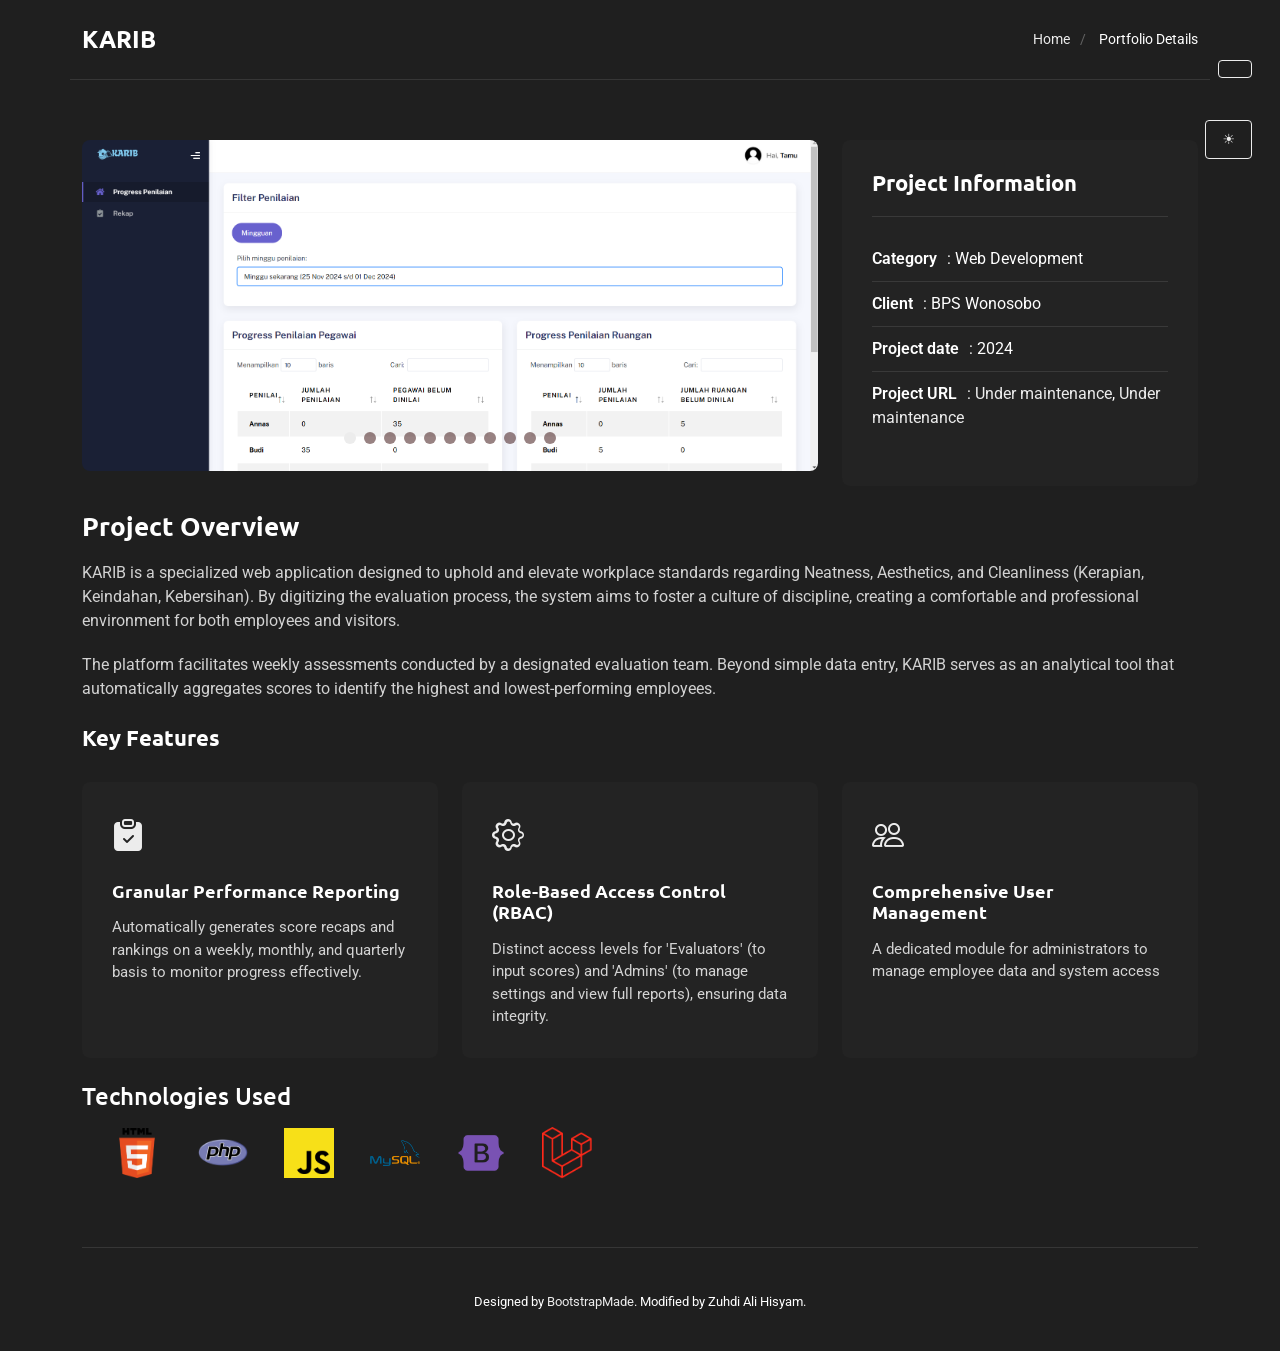
==== commit ef9d02d0: "add id language and light mode" ====
--- a/detail-karib.html
+++ b/detail-karib.html
@@ -1,9 +1,9 @@
-<!DOCTYPE html>
+<!doctype html>
 <html lang="en">
   <head>
     <meta charset="utf-8" />
     <meta content="width=device-width, initial-scale=1.0" name="viewport" />
-    <title>Portfolio Details - KARIB</title>
+    <title data-i18n="title">Portfolio Details - KARIB</title>
     <meta name="description" content="" />
     <meta name="keywords" content="" />
 
@@ -48,17 +48,34 @@
   </head>
 
   <body class="portfolio-details-page">
+    <!-- Language Switcher -->
+    <button
+      onclick="toggleLanguage()"
+      id="langBtn"
+      class="btn btn-sm btn-private btn-outline me-2 position-fixed"
+      style="top: 60px; right: 20px; z-index: 1050"
+    ></button>
+
+    <!-- Theme Switcher -->
+    <button
+      onclick="toggleTheme()"
+      id="themeBtn"
+      class="btn btn-sm btn-private btn-outline me-2 position-fixed"
+      style="top: 120px; right: 20px; z-index: 1050"
+    ></button>
     <main class="main">
       <!-- Page Title -->
-      <div class="page-title dark-background">
+      <div class="page-title">
         <div
           class="container d-lg-flex justify-content-between align-items-center"
         >
           <h1 class="mb-2 mb-lg-0">KARIB</h1>
           <nav class="breadcrumbs">
             <ol>
-              <li><a href="index.html">Home</a></li>
-              <li class="current">Portfolio Details</li>
+              <li><a href="index.html" data-i18n="home">Home</a></li>
+              <li class="current" data-i18n="portfolio_details">
+                Portfolio Details
+              </li>
             </ol>
           </nav>
         </div>
@@ -196,12 +213,35 @@
                 data-aos="fade-left"
                 data-aos-delay="200"
               >
-                <h3>Project Information</h3>
+                <h3 data-i18n="project_information">Project Information</h3>
                 <ul>
-                  <li><strong>Category</strong>: Web Development</li>
-                  <li><strong>Client</strong>: BPS Wonosobo</li>
-                  <li><strong>Project date</strong>: 2024</li>
-                  <li><strong>Project URL</strong>: Under maintenance</li>
+                  <li>
+                    <strong data-i18n="category">Category</strong>:
+                    <span data-i18n="web_development">Web Development</span>
+                  </li>
+                  <li>
+                    <strong data-i18n="client">Client</strong>: BPS Wonosobo
+                  </li>
+                  <li>
+                    <strong data-i18n="project_date">Project date</strong>: 2024
+                  </li>
+                  <li>
+                    <strong data-i18n="project_url">Project URL</strong>:
+                    <a
+                      href="https://inovasi1101.com/karib"
+                      target="_blank"
+                      rel="noopener noreferrer"
+                      ><span data-i18n="url_simeulue"
+                        >Under maintenance</span
+                      ></a
+                    >,
+                    <a
+                      href="https://bps3307.me/karib"
+                      target="_blank"
+                      rel="noopener noreferrer"
+                      ><span data-i18n="url_wsb">Under maintenance</span></a
+                    >
+                  </li>
                 </ul>
               </div>
             </div>
@@ -212,8 +252,8 @@
                 data-aos="fade-up"
                 data-aos-delay="300"
               >
-                <h2>Project Overview</h2>
-                <p>
+                <h2 data-i18n="project_overview">Project Overview</h2>
+                <p data-i18n="karib_overview">
                   KARIB is a specialized web application designed to uphold and
                   elevate workplace standards regarding Neatness, Aesthetics,
                   and Cleanliness (Kerapian, Keindahan, Kebersihan). By
@@ -221,7 +261,7 @@
                   culture of discipline, creating a comfortable and professional
                   environment for both employees and visitors.
                 </p>
-                <p>
+                <p data-i18n="karib_assessment">
                   The platform facilitates weekly assessments conducted by a
                   designated evaluation team. Beyond simple data entry, KARIB
                   serves as an analytical tool that automatically aggregates
@@ -230,7 +270,7 @@
                 </p>
 
                 <div class="features mt-4">
-                  <h3>Key Features</h3>
+                  <h3 data-i18n="key_features">Key Features</h3>
                   <div class="row gy-3">
                     <div class="col-md-4">
                       <div
@@ -239,8 +279,10 @@
                         data-aos-delay="400"
                       >
                         <i class="bi bi-clipboard-check-fill"></i>
-                        <h4>Granular Performance Reporting</h4>
-                        <p>
+                        <h4 data-i18n="granular_reporting">
+                          Granular Performance Reporting
+                        </h4>
+                        <p data-i18n="granular_reporting_description">
                           Automatically generates score recaps and rankings on a
                           weekly, monthly, and quarterly basis to monitor
                           progress effectively.
@@ -255,8 +297,10 @@
                         data-aos-delay="500"
                       >
                         <i class="bi bi-gear"></i>
-                        <h4>Role-Based Access Control (RBAC)</h4>
-                        <p>
+                        <h4 data-i18n="rbac">
+                          Role-Based Access Control (RBAC)
+                        </h4>
+                        <p data-i18n="rbac_description">
                           Distinct access levels for 'Evaluators' (to input
                           scores) and 'Admins' (to manage settings and view full
                           reports), ensuring data integrity.
@@ -271,8 +315,12 @@
                         data-aos-delay="600"
                       >
                         <i class="bi bi-people"></i>
-                        <h4>Comprehensive User Management</h4>
-                        <p>
+                        <h4 data-i18n="comprehensive_user_management">
+                          Comprehensive User Management
+                        </h4>
+                        <p
+                          data-i18n="comprehensive_user_management_description"
+                        >
                           A dedicated module for administrators to manage
                           employee data and system access
                         </p>
@@ -284,7 +332,7 @@
             </div>
 
             <div class="col-lg-12">
-              <h4>Technologies Used</h4>
+              <h4 data-i18n="technologies_used">Technologies Used</h4>
               <div class="container" data-aos="fade-up" data-aos-delay="100">
                 <div class="row">
                   <div class="col">
@@ -368,8 +416,9 @@
           <!-- You can delete the links only if you've purchased the pro version. -->
           <!-- Licensing information: https://bootstrapmade.com/license/ -->
           <!-- Purchase the pro version with working PHP/AJAX contact form: [buy-url] -->
-          Designed by <a href="https://bootstrapmade.com/">BootstrapMade</a>.
-          Modified by Zuhdi Ali Hisyam.
+          <span data-i18n="designed_by">Designed by</span>
+          <a href="https://bootstrapmade.com/">BootstrapMade</a>.
+          <span data-i18n="modified_by">Modified by</span> Zuhdi Ali Hisyam.
         </div>
       </div>
     </footer>
@@ -399,5 +448,74 @@
 
     <!-- Main JS File -->
     <script src="assets/js/main.js"></script>
+
+    <!-- Translation Data -->
+    <script>
+      const translations = {
+        en: {
+          title: "Portfolio Details - KARIB",
+          home: "Home",
+          portfolio_details: "Portfolio Details",
+          project_information: "Project Information",
+          category: "Category",
+          web_development: "Web Development",
+          client: "Client",
+          project_date: "Project date",
+          project_url: "Project URL",
+          url_simeulue: "inovasi1101.com/karib",
+          url_wsb: "bps3307.me/karib",
+          project_overview: "Project Overview",
+          karib_overview:
+            "KARIB is a specialized web application designed to uphold and elevate workplace standards regarding Neatness, Aesthetics, and Cleanliness (Kerapian, Keindahan, Kebersihan). By digitizing the evaluation process, the system aims to foster a culture of discipline, creating a comfortable and professional environment for both employees and visitors.",
+          karib_assessment:
+            "The platform facilitates weekly assessments conducted by a designated evaluation team. Beyond simple data entry, KARIB serves as an analytical tool that automatically aggregates scores to identify the highest and lowest-performing employees.",
+          key_features: "Key Features",
+          granular_reporting: "Granular Performance Reporting",
+          granular_reporting_description:
+            "Automatically generates score recaps and rankings on a weekly, monthly, and quarterly basis to monitor progress effectively.",
+          rbac: "Role-Based Access Control (RBAC)",
+          rbac_description:
+            "Distinct access levels for 'Evaluators' (to input scores) and 'Admins' (to manage settings and view full reports), ensuring data integrity.",
+          comprehensive_user_management: "Comprehensive User Management",
+          comprehensive_user_management_description:
+            "A dedicated module for administrators to manage employee data and system access",
+          designed_by: "Designed by",
+          modified_by: "Modified by",
+        },
+        id: {
+          title: "Detail Portofolio - KARIB",
+          home: "Beranda",
+          portfolio_details: "Detail Portofolio",
+          project_information: "Informasi Proyek",
+          category: "Kategori",
+          web_development: "Pengembangan Web",
+          client: "Klien",
+          project_date: "Tanggal Proyek",
+          project_url: "URL Proyek",
+          url_simeulue: "inovasi1101.com/karib",
+          url_wsb: "bps3307.me/karib",
+          project_overview: "Gambaran Proyek",
+          karib_overview:
+            "KARIB adalah aplikasi web khusus yang dirancang untuk menjaga dan meningkatkan standar lingkungan kerja dalam hal Kerapian, Keindahan, dan Kebersihan. Dengan mendigitalisasi proses evaluasi, sistem ini bertujuan untuk membangun budaya kedisiplinan yang menciptakan lingkungan kerja yang nyaman dan profesional bagi karyawan maupun tamu.",
+          karib_assessment:
+            "Platform ini memfasilitasi penilaian mingguan yang dilakukan oleh tim evaluasi yang telah ditunjuk. Lebih dari sekadar pencatatan data, KARIB berfungsi sebagai alat analitik yang secara otomatis merekap skor untuk mengidentifikasi karyawan dengan performa terbaik maupun yang perlu peningkatan.",
+          key_features: "Fitur Utama",
+          granular_reporting: "Pelaporan Kinerja yang Terperinci",
+          granular_reporting_description:
+            "Secara otomatis menghasilkan rekap skor dan peringkat secara mingguan, bulanan, dan triwulanan untuk memantau perkembangan secara efektif.",
+          rbac: "Kontrol Akses Berbasis Peran (RBAC)",
+          rbac_description:
+            "Tingkat akses yang berbeda untuk 'Evaluator' (untuk memasukkan skor) dan 'Admin' (untuk mengelola pengaturan dan melihat laporan lengkap), guna memastikan integritas data.",
+          comprehensive_user_management: "Manajemen Pengguna yang Komprehensif",
+          comprehensive_user_management_description:
+            "Modul khusus bagi administrator untuk mengelola data karyawan dan hak akses sistem.",
+          designed_by: "Dirancang oleh",
+          modified_by: "Dimodifikasi oleh",
+        },
+      };
+    </script>
+
+    <!-- Theme and Language Switcher -->
+    <script src="assets/js/switcher.js"></script>
   </body>
 </html>
--- a/assets/css/main.css
+++ b/assets/css/main.css
@@ -35,6 +35,22 @@
   --nav-dropdown-background-color: #393939; /* Used as the background color for dropdown items that appear when hovering over primary navigation items */
   --nav-dropdown-color: #ffffff; /* Used for navigation links of the dropdown items in the navigation menu. */
   --nav-dropdown-hover-color: #ececec; /* Similar to --nav-hover-color, this color is applied to dropdown navigation links when they are hovered over. */
+}
+
+/* Light Theme */
+[data-theme="light"] {
+  --background-color: #f5f5f5;
+  --default-color: #2c2c2c;
+  --heading-color: #1f1f1f;
+  --accent-color: #4a4a39;
+  --surface-color: #ffffff;
+  --contrast-color: #dbdbdb;
+  --nav-color: rgba(70, 70, 70, 0.7);
+  --nav-hover-color: #1f1f1f;
+  --nav-mobile-background-color: #e8e8e8;
+  --nav-dropdown-background-color: #e8e8e8;
+  --nav-dropdown-color: #2c2c2c;
+  --nav-dropdown-hover-color: #1f1f1f;
 }
 
 /* Color Presets - These classes override global colors when applied to any section or element, providing reuse of the sam color scheme. */
@@ -2561,7 +2577,7 @@
 }
 
 .hover-putih:hover {
-  background: white;
+  background: var(--accent-color);
   box-shadow: 0 5px 15px rgba(0,0,0,0.2);
 }
 
@@ -2581,8 +2597,8 @@
   transform: translateX(-50%);
   
   /* Styling Tampilan */
-  background-color: #333; /* Warna background hitam */
-  color: #fff; /* Warna teks putih */
+  background-color: var(--surface-color); /* Warna background hitam */
+  color: var(--default-color); /* Warna teks putih */
   padding: 5px 10px;
   border-radius: 5px;
   font-size: 13px;
@@ -2604,7 +2620,7 @@
   left: 50%;
   transform: translateX(-50%);
   border: 5px solid transparent;
-  border-top-color: #333;
+  border-top-color: var(--surface-color);
   opacity: 0;
   visibility: hidden;
   transition: opacity 0.3s, bottom 0.3s;
@@ -2628,4 +2644,19 @@
 .hover-images:hover {
   display: flex; /* Atau block */
   gap: 10px;
+}
+
+.btn-private{
+  border-color: var(--accent-color);
+  color: var(--accent-color);
+  padding: 0.5rem 1rem;
+  border-radius: 4px;
+  font-size: 0.875rem;
+  font-weight: 500;
+  transition: all 0.3s ease;
+}
+
+.btn-private:hover {
+  background-color: color-mix(in srgb, var(--accent-color), transparent 90%);
+  color: var(--accent-color);
 }
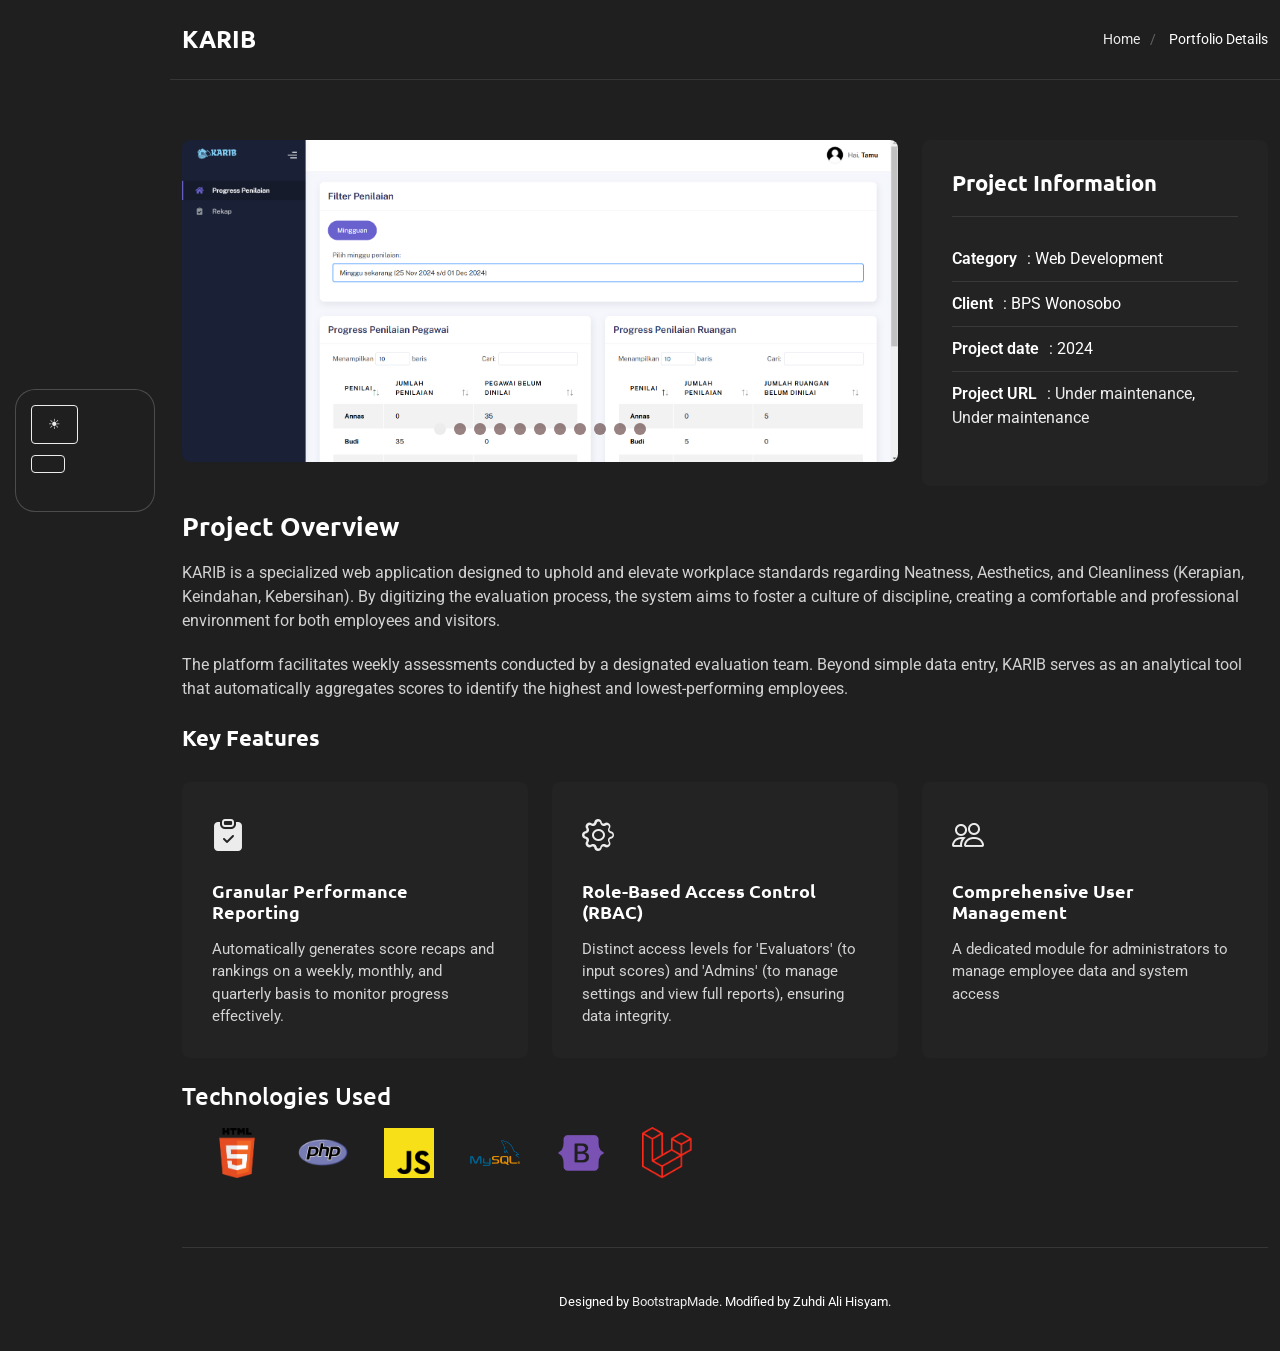
==== commit ca47a967: "update on navbar" ====
--- a/detail-karib.html
+++ b/detail-karib.html
@@ -48,21 +48,36 @@
   </head>
 
   <body class="portfolio-details-page">
-    <!-- Language Switcher -->
-    <button
-      onclick="toggleLanguage()"
-      id="langBtn"
-      class="btn btn-sm btn-private btn-outline me-2 position-fixed"
-      style="top: 60px; right: 20px; z-index: 1050"
-    ></button>
-
-    <!-- Theme Switcher -->
-    <button
-      onclick="toggleTheme()"
-      id="themeBtn"
-      class="btn btn-sm btn-private btn-outline me-2 position-fixed"
-      style="top: 120px; right: 20px; z-index: 1050"
-    ></button>
+    <header
+      id="header"
+      class="header d-flex flex-column justify-content-center"
+    >
+      <i class="header-toggle d-xl-none bi bi-list"></i>
+
+      <div class="header-container d-flex flex-column align-items-start">
+        <nav id="navmenu" class="navmenu">
+          <ul>
+            <li>
+              <!-- Theme Switcher -->
+              <button
+                onclick="toggleTheme()"
+                id="themeBtn"
+                class="btn btn-sm btn-private btn-outline mb-2"
+              ></button>
+            </li>
+            <li>
+              <!-- Language Switcher -->
+              <button
+                onclick="toggleLanguage()"
+                id="langBtn"
+                class="btn btn-sm btn-private btn-outline"
+              ></button>
+            </li>
+          </ul>
+        </nav>
+      </div>
+    </header>
+
     <main class="main">
       <!-- Page Title -->
       <div class="page-title">
--- a/assets/css/main.css
+++ b/assets/css/main.css
@@ -159,15 +159,15 @@
 # Global Header
 --------------------------------------------------------------*/
 .header {
-  --background-color: #1b1b1b;
-  --contrast-color: #444444;
+  /* --background-color: #1b1b1b;
+  --contrast-color: #444444; */
   color: var(--default-color);
   position: fixed;
   top: 0;
   left: 0;
   bottom: 0;
   padding: 0 15px;
-  width: 300px;
+  width: 170px;
   transition: all ease-in-out 0.3s;
   overflow-y: auto;
   z-index: 997;
@@ -208,7 +208,7 @@
 
   .header~main,
   .header~#footer {
-    margin-left: 330px;
+    margin-left: 170px;
   }
 }
 
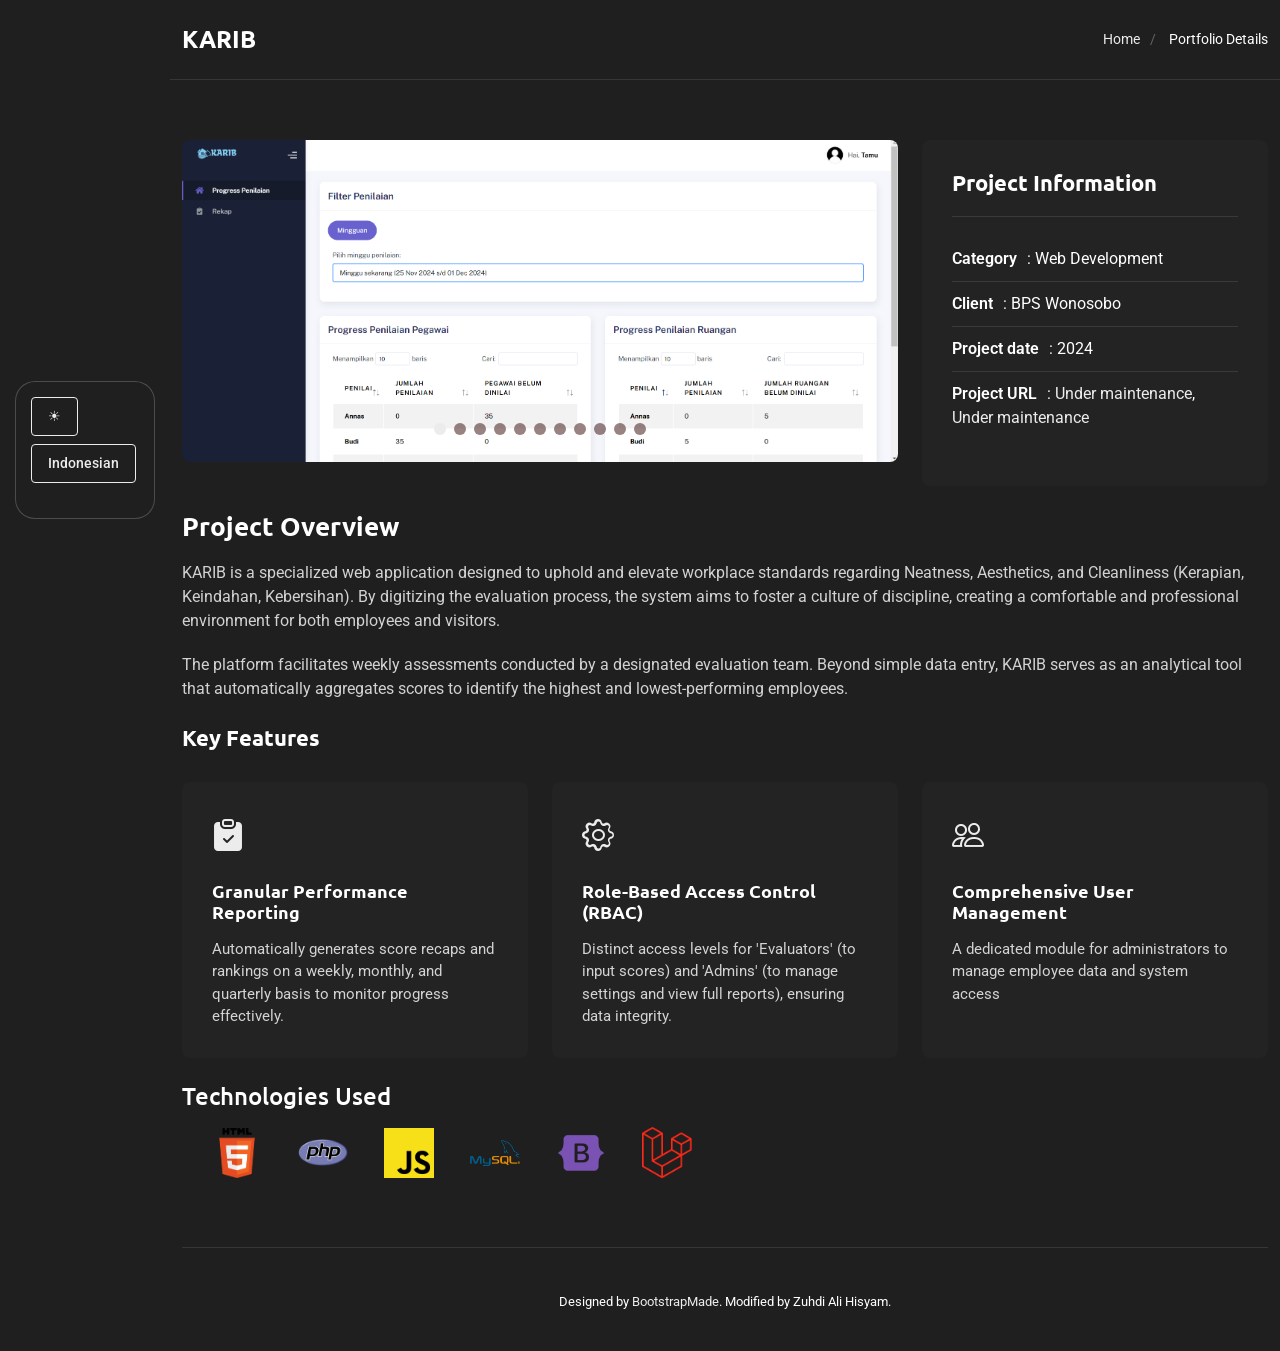
==== commit 13d27c56: "window.translations" ====
--- a/detail-karib.html
+++ b/detail-karib.html
@@ -466,7 +466,7 @@
 
     <!-- Translation Data -->
     <script>
-      const translations = {
+      window.translations = {
         en: {
           title: "Portfolio Details - KARIB",
           home: "Home",
--- a/assets/css/main.css
+++ b/assets/css/main.css
@@ -209,6 +209,7 @@
   .header~main,
   .header~#footer {
     margin-left: 170px;
+    /* margin-left: 100px; */
   }
 }
 
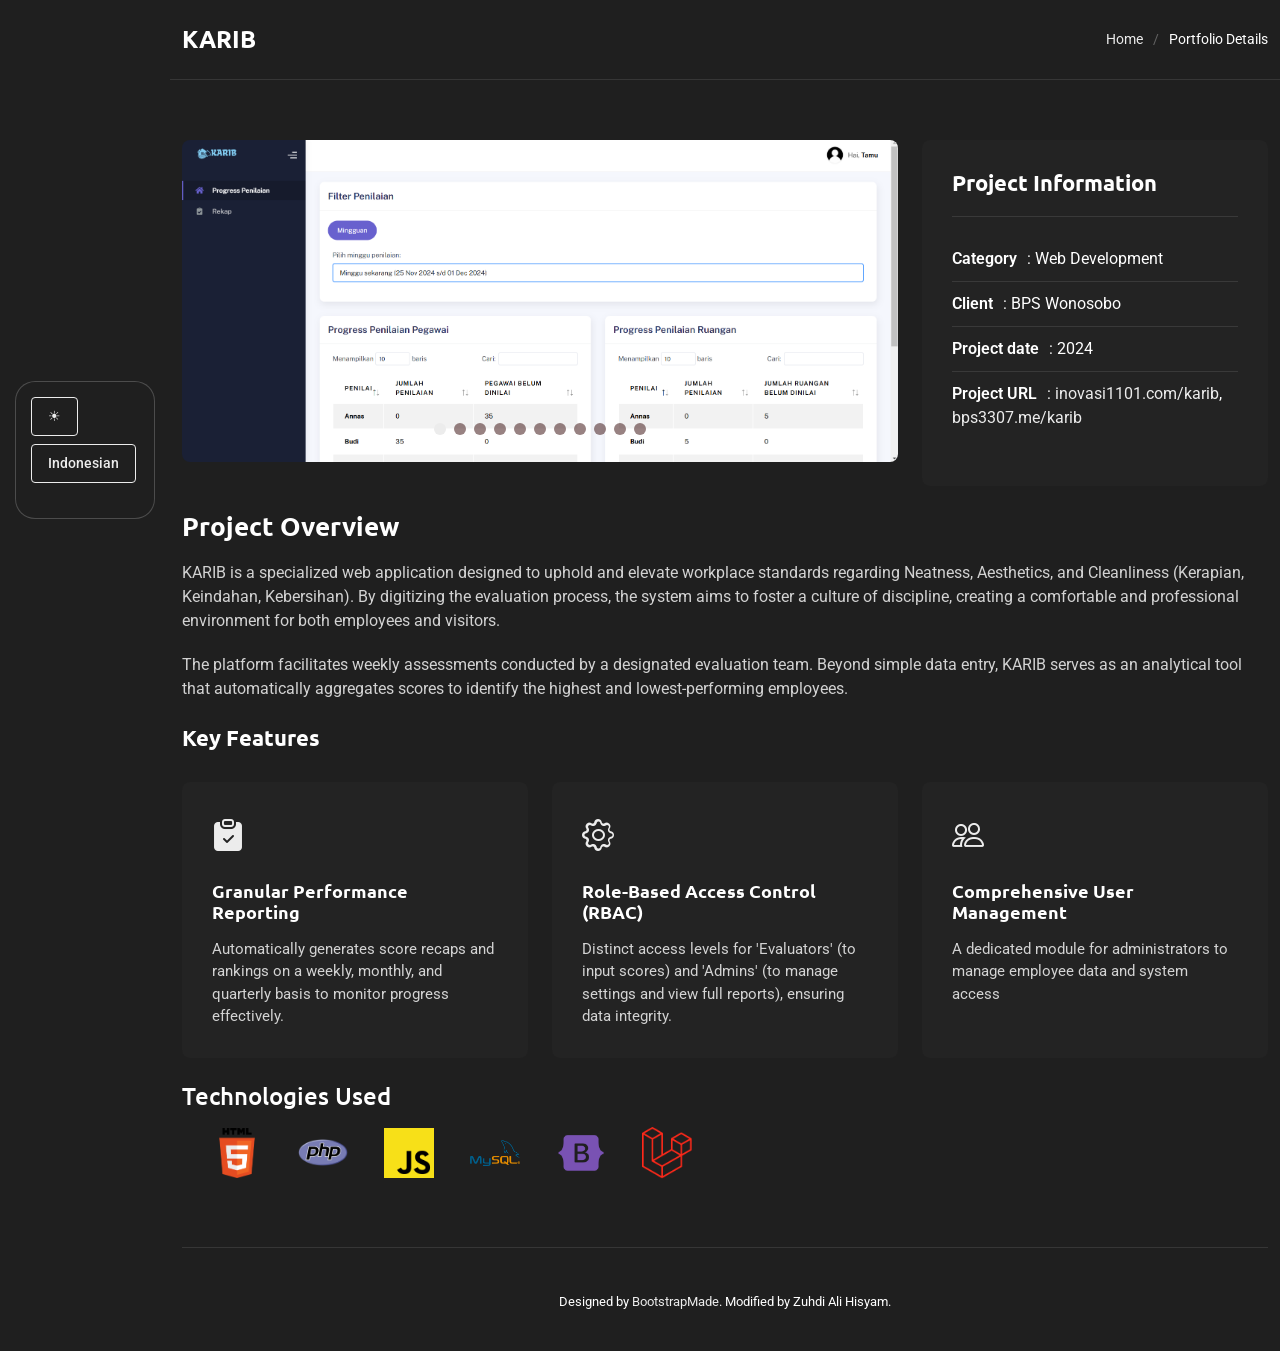
==== commit 7e6ffeb2: "us to en" ====
--- a/detail-karib.html
+++ b/detail-karib.html
@@ -528,9 +528,66 @@
           modified_by: "Dimodifikasi oleh",
         },
       };
+
+      // Theme Switcher Script
+      document.addEventListener("DOMContentLoaded", () => {
+        const savedTheme = localStorage.getItem("theme") || "dark";
+        document.documentElement.setAttribute("data-theme", savedTheme);
+        const themeBtn = document.getElementById("themeBtn");
+        themeBtn.textContent = savedTheme === "light" ? "🌙" : "☀️";
+      });
+
+      function toggleTheme() {
+        const currentTheme =
+          document.documentElement.getAttribute("data-theme");
+        const newTheme = currentTheme === "light" ? "dark" : "light";
+        document.documentElement.setAttribute("data-theme", newTheme);
+
+        const themeBtn = document.getElementById("themeBtn");
+        themeBtn.textContent = newTheme === "light" ? "🌙" : "☀️";
+
+        localStorage.setItem("theme", newTheme);
+      }
+
+      // Language Switcher Script
+      document.addEventListener("DOMContentLoaded", () => {
+        const savedLang = localStorage.getItem("lang") || "en"; // default
+        setLanguage(savedLang);
+
+        // Sesuaikan tampilan tombol
+        const btn = document.getElementById("langBtn");
+        btn.textContent = savedLang === "id" ? "Inggris" : "Indonesian";
+      });
+
+      function setLanguage(lang) {
+        if (!translations || !translations[lang]) {
+          console.warn(`Translations for language '${lang}' not found.`);
+          return;
+        }
+        document.querySelectorAll("[data-i18n]").forEach((element) => {
+          const key = element.getAttribute("data-i18n");
+          element.textContent = translations[lang][key] || element.textContent;
+          // if (translations[lang] && translations[lang][key]) {
+          //   element.textContent = translations[lang][key];
+          // }
+        });
+
+        localStorage.setItem("lang", lang);
+      }
+
+      function toggleLanguage() {
+        const currentLang = localStorage.getItem("lang") || "id";
+        const newLang = currentLang === "id" ? "en" : "id";
+
+        setLanguage(newLang);
+
+        // Update tampilan tombol
+        const btn = document.getElementById("langBtn");
+        btn.textContent = newLang === "id" ? "Inggris" : "Indonesian";
+      }
     </script>
 
     <!-- Theme and Language Switcher -->
-    <script src="assets/js/switcher.js"></script>
+    <!-- <script src="assets/js/switcher.js"></script> -->
   </body>
 </html>
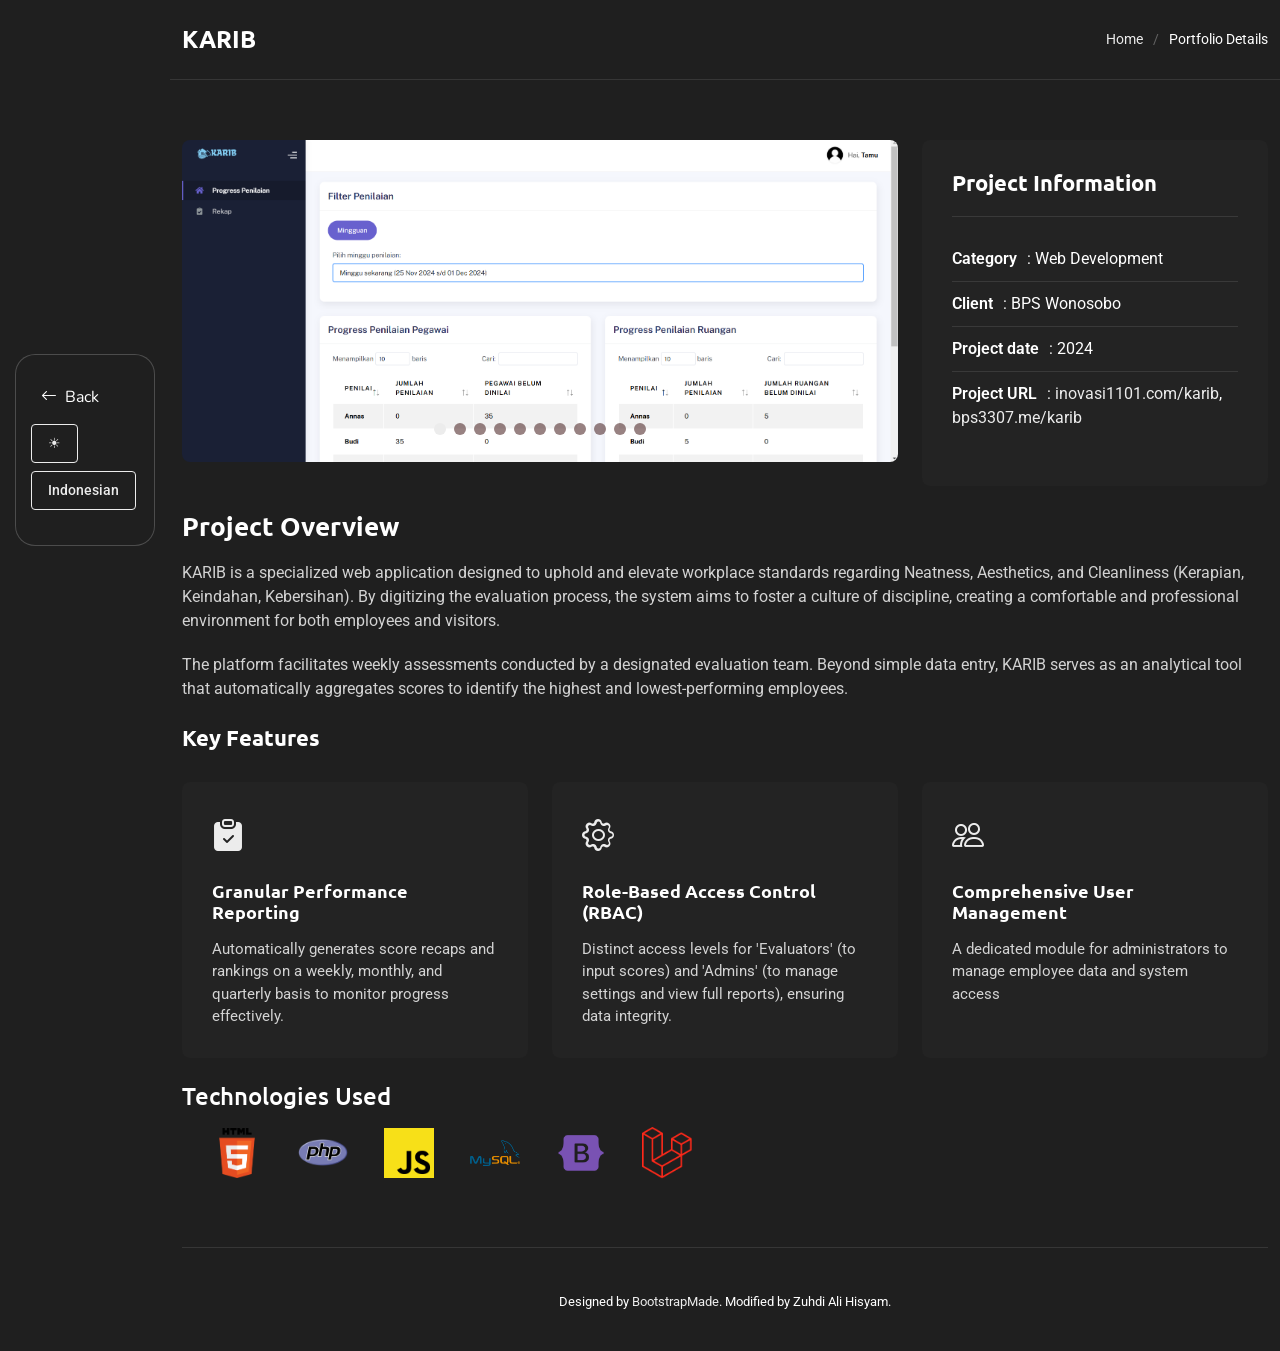
==== commit b8b3b5d1: "tambah informasi Talak 3.3 dan inovasi ASEK" ====
--- a/detail-karib.html
+++ b/detail-karib.html
@@ -57,6 +57,12 @@
       <div class="header-container d-flex flex-column align-items-start">
         <nav id="navmenu" class="navmenu">
           <ul>
+            <li>
+              <a href="index.html#portfolio" class="nav-link scrollto active">
+                <i class="bi bi-arrow-left me-2"></i>
+                <span data-i18n="back">Back</span>
+              </a>
+            </li>
             <li>
               <!-- Theme Switcher -->
               <button
@@ -466,10 +472,11 @@
 
     <!-- Translation Data -->
     <script>
-      window.translations = {
+      const translations = {
         en: {
           title: "Portfolio Details - KARIB",
           home: "Home",
+          back: "Back",
           portfolio_details: "Portfolio Details",
           project_information: "Project Information",
           category: "Category",
@@ -500,6 +507,7 @@
         id: {
           title: "Detail Portofolio - KARIB",
           home: "Beranda",
+          back: "Kembali",
           portfolio_details: "Detail Portofolio",
           project_information: "Informasi Proyek",
           category: "Kategori",
@@ -528,66 +536,9 @@
           modified_by: "Dimodifikasi oleh",
         },
       };
-
-      // Theme Switcher Script
-      document.addEventListener("DOMContentLoaded", () => {
-        const savedTheme = localStorage.getItem("theme") || "dark";
-        document.documentElement.setAttribute("data-theme", savedTheme);
-        const themeBtn = document.getElementById("themeBtn");
-        themeBtn.textContent = savedTheme === "light" ? "🌙" : "☀️";
-      });
-
-      function toggleTheme() {
-        const currentTheme =
-          document.documentElement.getAttribute("data-theme");
-        const newTheme = currentTheme === "light" ? "dark" : "light";
-        document.documentElement.setAttribute("data-theme", newTheme);
-
-        const themeBtn = document.getElementById("themeBtn");
-        themeBtn.textContent = newTheme === "light" ? "🌙" : "☀️";
-
-        localStorage.setItem("theme", newTheme);
-      }
-
-      // Language Switcher Script
-      document.addEventListener("DOMContentLoaded", () => {
-        const savedLang = localStorage.getItem("lang") || "en"; // default
-        setLanguage(savedLang);
-
-        // Sesuaikan tampilan tombol
-        const btn = document.getElementById("langBtn");
-        btn.textContent = savedLang === "id" ? "Inggris" : "Indonesian";
-      });
-
-      function setLanguage(lang) {
-        if (!translations || !translations[lang]) {
-          console.warn(`Translations for language '${lang}' not found.`);
-          return;
-        }
-        document.querySelectorAll("[data-i18n]").forEach((element) => {
-          const key = element.getAttribute("data-i18n");
-          element.textContent = translations[lang][key] || element.textContent;
-          // if (translations[lang] && translations[lang][key]) {
-          //   element.textContent = translations[lang][key];
-          // }
-        });
-
-        localStorage.setItem("lang", lang);
-      }
-
-      function toggleLanguage() {
-        const currentLang = localStorage.getItem("lang") || "id";
-        const newLang = currentLang === "id" ? "en" : "id";
-
-        setLanguage(newLang);
-
-        // Update tampilan tombol
-        const btn = document.getElementById("langBtn");
-        btn.textContent = newLang === "id" ? "Inggris" : "Indonesian";
-      }
     </script>
 
     <!-- Theme and Language Switcher -->
-    <!-- <script src="assets/js/switcher.js"></script> -->
+    <script src="assets/js/switcher.js"></script>
   </body>
 </html>
--- a/assets/css/main.css
+++ b/assets/css/main.css
@@ -52,6 +52,22 @@
   --nav-dropdown-color: #2c2c2c;
   --nav-dropdown-hover-color: #1f1f1f;
 }
+
+
+/* [data-theme="dark"] {
+  --background-color: #1f1f1f;
+  --default-color: #ffffff;
+  --heading-color: #ffffff;
+  --accent-color: #ececec;
+  --surface-color: #232323;
+  --contrast-color: #310606;
+  --nav-color: rgba(236, 236, 236, 0.59);
+  --nav-hover-color: #ffffff;
+  --nav-mobile-background-color: #393939;
+  --nav-dropdown-background-color: #393939;
+  --nav-dropdown-color: #ffffff;
+  --nav-dropdown-hover-color: #ececec;
+} */
 
 /* Color Presets - These classes override global colors when applied to any section or element, providing reuse of the sam color scheme. */
 
